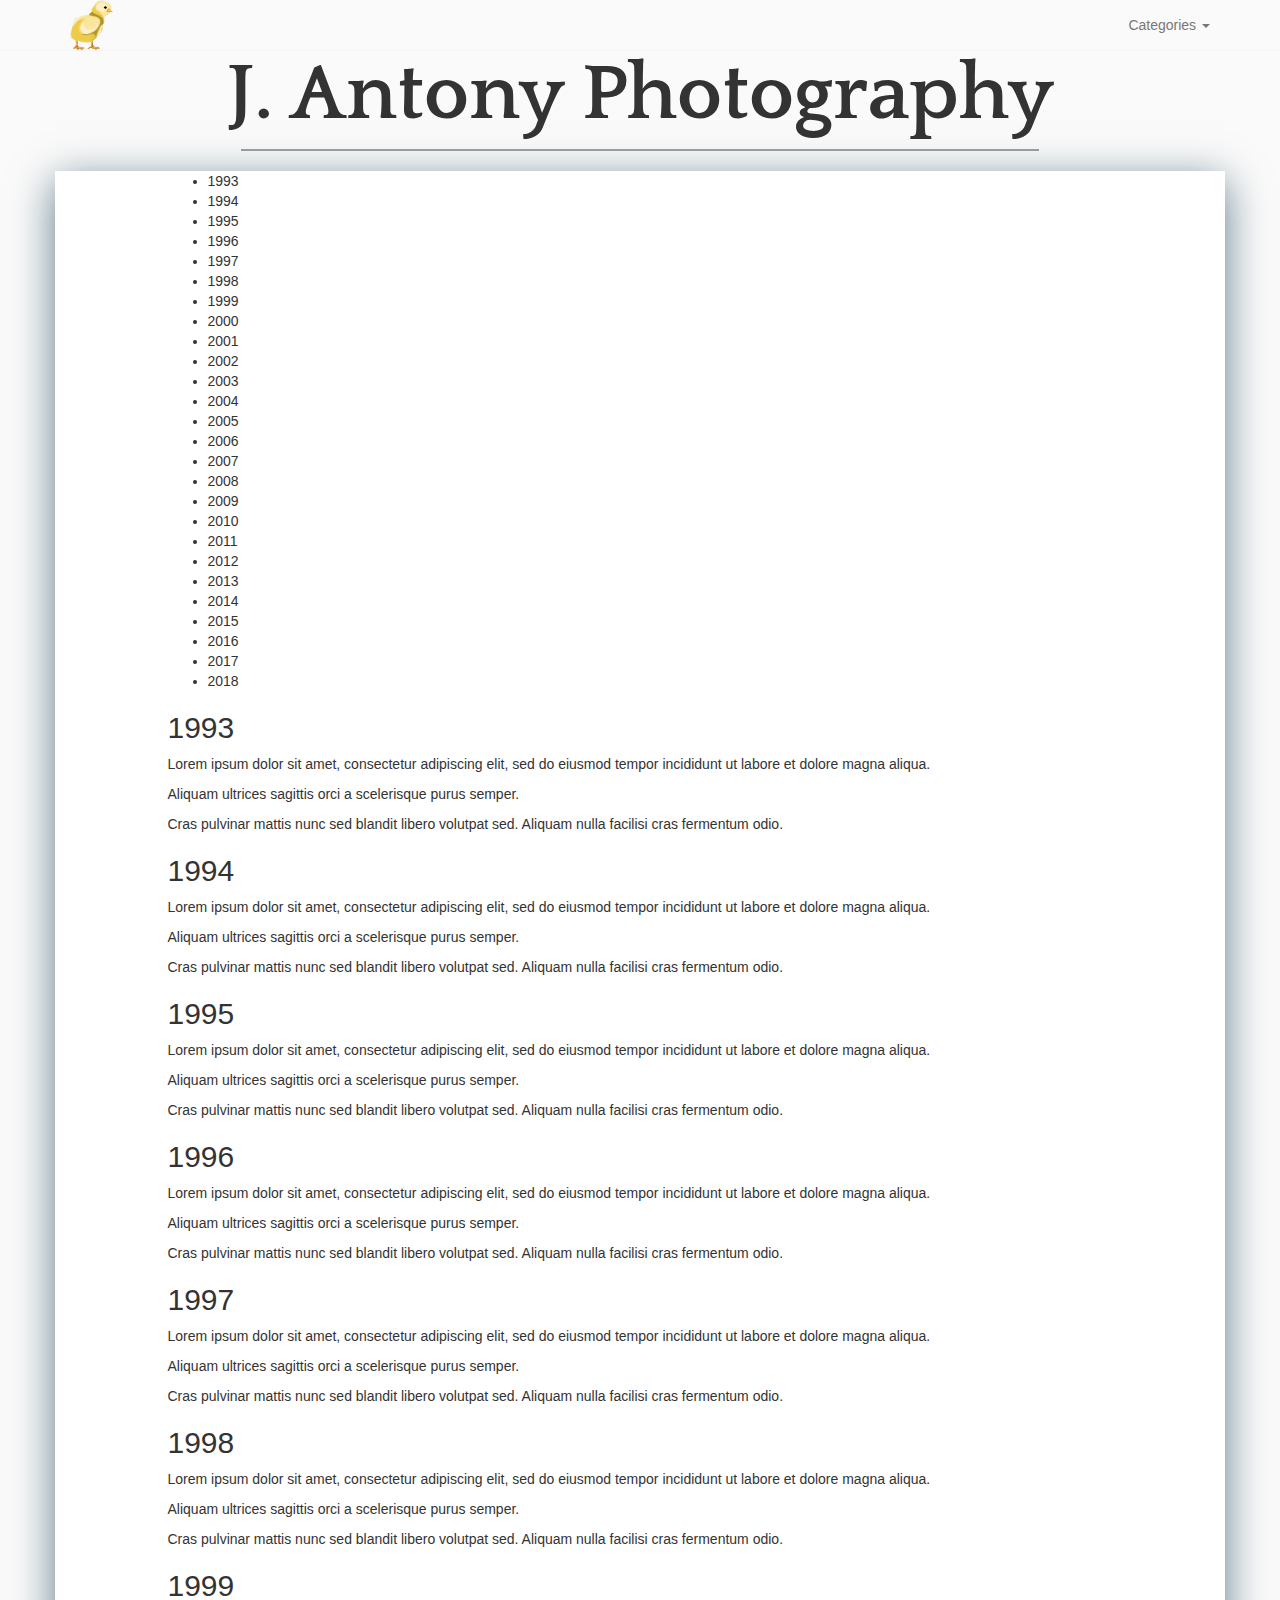
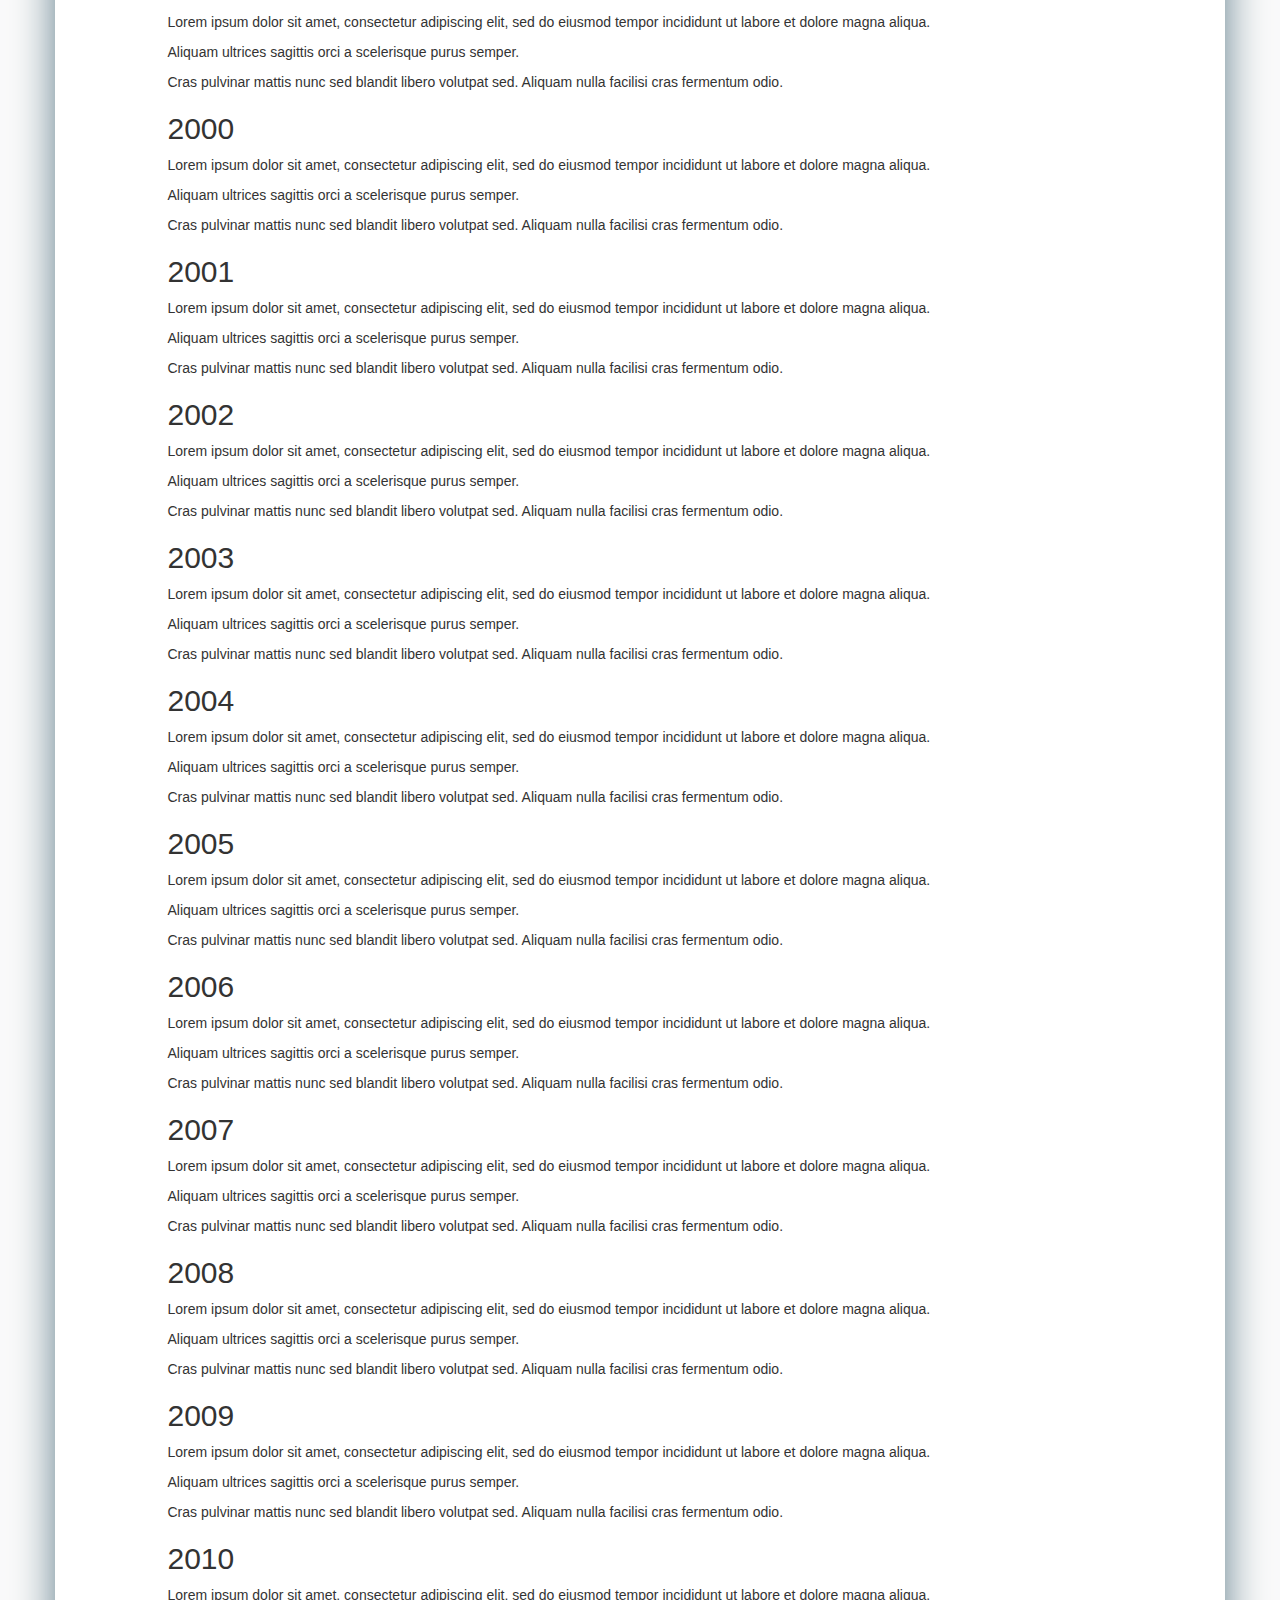
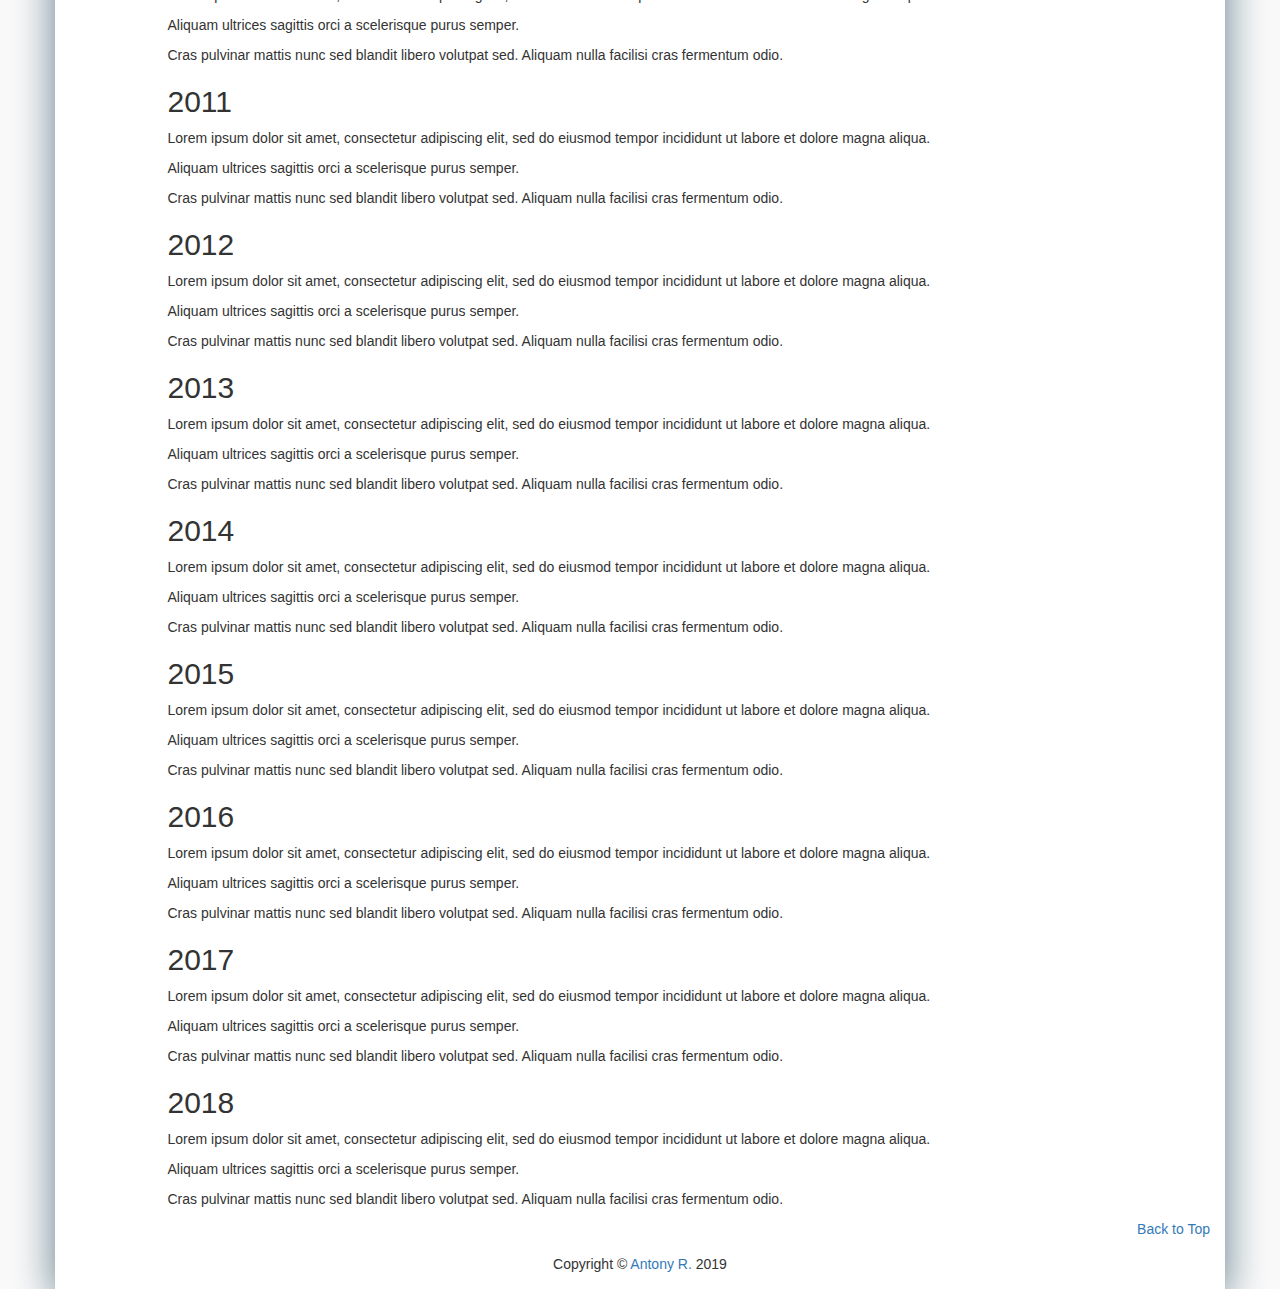
==== blog-detail.html @ 6de0be9b "blog dynamic html" ====
<!DOCTYPE html>
<html lang="en">
  <head>
    <meta charset="utf-8" />
    <meta http-equiv="X-UA-Compatible" content="IE=edge" />
    <meta name="viewport" content="width=device-width, initial-scale=1" />
    <!-- The above 3 meta tags *must* come first in the head; any other head content must come *after* these tags -->
    <meta
      name="description"
      content="Photographer located in the Northwest Chicago Suburbs"
    />
    <meta name="author" content="J. Antony" />
    <meta
      name="keywords"
      content="Wedding Photographer, Editorial Photographer, Fashion Photographer, near me, Glamour, Portraits, People, Nature, Landscapes"
    />
    <link rel="icon" href="../../favicon.ico" />

    <title>J. Antony Photography</title>

    <!-- Quattrocento Google font -->
    <link
      href="https://fonts.googleapis.com/css?family=Quattrocento:400,700"
      rel="stylesheet"
    />

    <!-- Bootstrap core CSS -->
    <link href="css/bootstrap.min.css" rel="stylesheet" />

    <!-- IE10 viewport hack for Surface/desktop Windows 8 bug -->
    <link
      href="../../assets/css/ie10-viewport-bug-workaround.css"
      rel="stylesheet"
    />

    <!-- Custom styles for this template -->
    <link href="css/main.css" rel="stylesheet" />
    <link href="css/blog.css" rel="stylesheet" />

    <!-- Just for debugging purposes. Don't actually copy these 2 lines! -->
    <!--[if lt IE 9
      ]><script src="../../assets/js/ie8-responsive-file-warning.js"></script
    ><![endif]-->
    <script src="../../assets/js/ie-emulation-modes-warning.js"></script>

    <!-- HTML5 shim and Respond.js for IE8 support of HTML5 elements and media queries -->
    <!--[if lt IE 9]>
      <script src="https://oss.maxcdn.com/html5shiv/3.7.3/html5shiv.min.js"></script>
      <script src="https://oss.maxcdn.com/respond/1.4.2/respond.min.js"></script>
    <![endif]-->
  </head>

  <body data-spy="scroll" data-target=".navbar-collapse">
    <!-- Static navbar -->
    <nav class="navbar navbar-default navbar-static-top">
      <div class="container">
        <div class="navbar-header">
          <button
            type="button"
            class="navbar-toggle collapsed"
            data-toggle="collapse"
            data-target="#navbar"
            aria-expanded="false"
            aria-controls="navbar"
          >
            <span class="sr-only">Toggle navigation</span>
            <span class="icon-bar"></span>
            <span class="icon-bar"></span>
            <span class="icon-bar"></span>
          </button>
          <a class="navbar-brand chickie" href="/"
            ><img src="images/logo.png"
          /></a>
        </div>
        <div id="navbar" class="navbar-collapse collapse">
          <ul class="nav navbar-nav navbar-right">
            <li class="dropdown">
              <a
                href="#"
                class="dropdown-toggle"
                data-toggle="dropdown"
                role="button"
                aria-haspopup="true"
                aria-expanded="false"
                >Categories <span class="caret"></span
              ></a>
              <ul class="dropdown-menu">
                <li><a href="/">Portraits</a></li>
                <li><a href="nature.html">Nature</a></li>
                <li role="separator" class="divider"></li>
                <li class="disabled"><a href="#">More Coming Soon</a></li>
              </ul>
            </li>
          </ul>
        </div>
        <!--/.nav-collapse -->
      </div>
    </nav>

    <div class="container">
      <div class="starter-template">
        <h1>
          <b>J. Antony <span>Photography</span></b>
        </h1>
        <hr />
      </div>
    </div>
    <!-- /.container -->

    <div class="container" id="canvas">
      <div class="row">
        <div class="col-md-10 col-md-offset-1" id="examples">
          <article class="timeline">
            <nav class="timeline__nav">
              <ul>
                <li><span>1993</span></li>
                <li><span>1994</span></li>
                <li><span>1995</span></li>
                <li><span>1996</span></li>
                <li><span>1997</span></li>
                <li><span>1998</span></li>
                <li><span>1999</span></li>
                <li><span>2000</span></li>
                <li><span>2001</span></li>
                <li><span>2002</span></li>
                <li><span>2003</span></li>
                <li><span>2004</span></li>
                <li><span>2005</span></li>
                <li><span>2006</span></li>
                <li><span>2007</span></li>
                <li><span>2008</span></li>
                <li><span>2009</span></li>
                <li><span>2010</span></li>
                <li><span>2011</span></li>
                <li><span>2012</span></li>
                <li><span>2013</span></li>
                <li><span>2014</span></li>
                <li><span>2015</span></li>
                <li><span>2016</span></li>
                <li><span>2017</span></li>
                <li><span>2018</span></li>
              </ul>
            </nav>
            <section class="timeline__section">
              <div class="wrapper">
                <h2 class="milestone">1993</h2>
                <p>
                  Lorem ipsum dolor sit amet, consectetur adipiscing elit, sed
                  do eiusmod tempor incididunt ut labore et dolore magna aliqua.
                </p>
                <p>
                  Aliquam ultrices sagittis orci a scelerisque purus semper.
                </p>
                <p>
                  Cras pulvinar mattis nunc sed blandit libero volutpat sed.
                  Aliquam nulla facilisi cras fermentum odio.
                </p>
                <h2 class="milestone">1994</h2>
                <p>
                  Lorem ipsum dolor sit amet, consectetur adipiscing elit, sed
                  do eiusmod tempor incididunt ut labore et dolore magna aliqua.
                </p>
                <p>
                  Aliquam ultrices sagittis orci a scelerisque purus semper.
                </p>
                <p>
                  Cras pulvinar mattis nunc sed blandit libero volutpat sed.
                  Aliquam nulla facilisi cras fermentum odio.
                </p>
                <h2 class="milestone">1995</h2>
                <p>
                  Lorem ipsum dolor sit amet, consectetur adipiscing elit, sed
                  do eiusmod tempor incididunt ut labore et dolore magna aliqua.
                </p>
                <p>
                  Aliquam ultrices sagittis orci a scelerisque purus semper.
                </p>
                <p>
                  Cras pulvinar mattis nunc sed blandit libero volutpat sed.
                  Aliquam nulla facilisi cras fermentum odio.
                </p>
                <h2 class="milestone">1996</h2>
                <p>
                  Lorem ipsum dolor sit amet, consectetur adipiscing elit, sed
                  do eiusmod tempor incididunt ut labore et dolore magna aliqua.
                </p>
                <p>
                  Aliquam ultrices sagittis orci a scelerisque purus semper.
                </p>
                <p>
                  Cras pulvinar mattis nunc sed blandit libero volutpat sed.
                  Aliquam nulla facilisi cras fermentum odio.
                </p>
                <h2 class="milestone">1997</h2>
                <p>
                  Lorem ipsum dolor sit amet, consectetur adipiscing elit, sed
                  do eiusmod tempor incididunt ut labore et dolore magna aliqua.
                </p>
                <p>
                  Aliquam ultrices sagittis orci a scelerisque purus semper.
                </p>
                <p>
                  Cras pulvinar mattis nunc sed blandit libero volutpat sed.
                  Aliquam nulla facilisi cras fermentum odio.
                </p>
                <h2 class="milestone">1998</h2>
                <p>
                  Lorem ipsum dolor sit amet, consectetur adipiscing elit, sed
                  do eiusmod tempor incididunt ut labore et dolore magna aliqua.
                </p>
                <p>
                  Aliquam ultrices sagittis orci a scelerisque purus semper.
                </p>
                <p>
                  Cras pulvinar mattis nunc sed blandit libero volutpat sed.
                  Aliquam nulla facilisi cras fermentum odio.
                </p>
                <h2 class="milestone">1999</h2>
                <p>
                  Lorem ipsum dolor sit amet, consectetur adipiscing elit, sed
                  do eiusmod tempor incididunt ut labore et dolore magna aliqua.
                </p>
                <p>
                  Aliquam ultrices sagittis orci a scelerisque purus semper.
                </p>
                <p>
                  Cras pulvinar mattis nunc sed blandit libero volutpat sed.
                  Aliquam nulla facilisi cras fermentum odio.
                </p>
                <h2 class="milestone">2000</h2>
                <p>
                  Lorem ipsum dolor sit amet, consectetur adipiscing elit, sed
                  do eiusmod tempor incididunt ut labore et dolore magna aliqua.
                </p>
                <p>
                  Aliquam ultrices sagittis orci a scelerisque purus semper.
                </p>
                <p>
                  Cras pulvinar mattis nunc sed blandit libero volutpat sed.
                  Aliquam nulla facilisi cras fermentum odio.
                </p>
                <h2 class="milestone">2001</h2>
                <p>
                  Lorem ipsum dolor sit amet, consectetur adipiscing elit, sed
                  do eiusmod tempor incididunt ut labore et dolore magna aliqua.
                </p>
                <p>
                  Aliquam ultrices sagittis orci a scelerisque purus semper.
                </p>
                <p>
                  Cras pulvinar mattis nunc sed blandit libero volutpat sed.
                  Aliquam nulla facilisi cras fermentum odio.
                </p>
                <h2 class="milestone">2002</h2>
                <p>
                  Lorem ipsum dolor sit amet, consectetur adipiscing elit, sed
                  do eiusmod tempor incididunt ut labore et dolore magna aliqua.
                </p>
                <p>
                  Aliquam ultrices sagittis orci a scelerisque purus semper.
                </p>
                <p>
                  Cras pulvinar mattis nunc sed blandit libero volutpat sed.
                  Aliquam nulla facilisi cras fermentum odio.
                </p>
                <h2 class="milestone">2003</h2>
                <p>
                  Lorem ipsum dolor sit amet, consectetur adipiscing elit, sed
                  do eiusmod tempor incididunt ut labore et dolore magna aliqua.
                </p>
                <p>
                  Aliquam ultrices sagittis orci a scelerisque purus semper.
                </p>
                <p>
                  Cras pulvinar mattis nunc sed blandit libero volutpat sed.
                  Aliquam nulla facilisi cras fermentum odio.
                </p>
                <h2 class="milestone">2004</h2>
                <p>
                  Lorem ipsum dolor sit amet, consectetur adipiscing elit, sed
                  do eiusmod tempor incididunt ut labore et dolore magna aliqua.
                </p>
                <p>
                  Aliquam ultrices sagittis orci a scelerisque purus semper.
                </p>
                <p>
                  Cras pulvinar mattis nunc sed blandit libero volutpat sed.
                  Aliquam nulla facilisi cras fermentum odio.
                </p>
                <h2 class="milestone">2005</h2>
                <p>
                  Lorem ipsum dolor sit amet, consectetur adipiscing elit, sed
                  do eiusmod tempor incididunt ut labore et dolore magna aliqua.
                </p>
                <p>
                  Aliquam ultrices sagittis orci a scelerisque purus semper.
                </p>
                <p>
                  Cras pulvinar mattis nunc sed blandit libero volutpat sed.
                  Aliquam nulla facilisi cras fermentum odio.
                </p>
                <h2 class="milestone">2006</h2>
                <p>
                  Lorem ipsum dolor sit amet, consectetur adipiscing elit, sed
                  do eiusmod tempor incididunt ut labore et dolore magna aliqua.
                </p>
                <p>
                  Aliquam ultrices sagittis orci a scelerisque purus semper.
                </p>
                <p>
                  Cras pulvinar mattis nunc sed blandit libero volutpat sed.
                  Aliquam nulla facilisi cras fermentum odio.
                </p>
                <h2 class="milestone">2007</h2>
                <p>
                  Lorem ipsum dolor sit amet, consectetur adipiscing elit, sed
                  do eiusmod tempor incididunt ut labore et dolore magna aliqua.
                </p>
                <p>
                  Aliquam ultrices sagittis orci a scelerisque purus semper.
                </p>
                <p>
                  Cras pulvinar mattis nunc sed blandit libero volutpat sed.
                  Aliquam nulla facilisi cras fermentum odio.
                </p>
                <h2 class="milestone">2008</h2>
                <p>
                  Lorem ipsum dolor sit amet, consectetur adipiscing elit, sed
                  do eiusmod tempor incididunt ut labore et dolore magna aliqua.
                </p>
                <p>
                  Aliquam ultrices sagittis orci a scelerisque purus semper.
                </p>
                <p>
                  Cras pulvinar mattis nunc sed blandit libero volutpat sed.
                  Aliquam nulla facilisi cras fermentum odio.
                </p>
                <h2 class="milestone">2009</h2>
                <p>
                  Lorem ipsum dolor sit amet, consectetur adipiscing elit, sed
                  do eiusmod tempor incididunt ut labore et dolore magna aliqua.
                </p>
                <p>
                  Aliquam ultrices sagittis orci a scelerisque purus semper.
                </p>
                <p>
                  Cras pulvinar mattis nunc sed blandit libero volutpat sed.
                  Aliquam nulla facilisi cras fermentum odio.
                </p>
                <h2 class="milestone">2010</h2>
                <p>
                  Lorem ipsum dolor sit amet, consectetur adipiscing elit, sed
                  do eiusmod tempor incididunt ut labore et dolore magna aliqua.
                </p>
                <p>
                  Aliquam ultrices sagittis orci a scelerisque purus semper.
                </p>
                <p>
                  Cras pulvinar mattis nunc sed blandit libero volutpat sed.
                  Aliquam nulla facilisi cras fermentum odio.
                </p>
                <h2 class="milestone">2011</h2>
                <p>
                  Lorem ipsum dolor sit amet, consectetur adipiscing elit, sed
                  do eiusmod tempor incididunt ut labore et dolore magna aliqua.
                </p>
                <p>
                  Aliquam ultrices sagittis orci a scelerisque purus semper.
                </p>
                <p>
                  Cras pulvinar mattis nunc sed blandit libero volutpat sed.
                  Aliquam nulla facilisi cras fermentum odio.
                </p>
                <h2 class="milestone">2012</h2>
                <p>
                  Lorem ipsum dolor sit amet, consectetur adipiscing elit, sed
                  do eiusmod tempor incididunt ut labore et dolore magna aliqua.
                </p>
                <p>
                  Aliquam ultrices sagittis orci a scelerisque purus semper.
                </p>
                <p>
                  Cras pulvinar mattis nunc sed blandit libero volutpat sed.
                  Aliquam nulla facilisi cras fermentum odio.
                </p>
                <h2 class="milestone">2013</h2>
                <p>
                  Lorem ipsum dolor sit amet, consectetur adipiscing elit, sed
                  do eiusmod tempor incididunt ut labore et dolore magna aliqua.
                </p>
                <p>
                  Aliquam ultrices sagittis orci a scelerisque purus semper.
                </p>
                <p>
                  Cras pulvinar mattis nunc sed blandit libero volutpat sed.
                  Aliquam nulla facilisi cras fermentum odio.
                </p>
                <h2 class="milestone">2014</h2>
                <p>
                  Lorem ipsum dolor sit amet, consectetur adipiscing elit, sed
                  do eiusmod tempor incididunt ut labore et dolore magna aliqua.
                </p>
                <p>
                  Aliquam ultrices sagittis orci a scelerisque purus semper.
                </p>
                <p>
                  Cras pulvinar mattis nunc sed blandit libero volutpat sed.
                  Aliquam nulla facilisi cras fermentum odio.
                </p>
                <h2 class="milestone">2015</h2>
                <p>
                  Lorem ipsum dolor sit amet, consectetur adipiscing elit, sed
                  do eiusmod tempor incididunt ut labore et dolore magna aliqua.
                </p>
                <p>
                  Aliquam ultrices sagittis orci a scelerisque purus semper.
                </p>
                <p>
                  Cras pulvinar mattis nunc sed blandit libero volutpat sed.
                  Aliquam nulla facilisi cras fermentum odio.
                </p>
                <h2 class="milestone">2016</h2>
                <p>
                  Lorem ipsum dolor sit amet, consectetur adipiscing elit, sed
                  do eiusmod tempor incididunt ut labore et dolore magna aliqua.
                </p>
                <p>
                  Aliquam ultrices sagittis orci a scelerisque purus semper.
                </p>
                <p>
                  Cras pulvinar mattis nunc sed blandit libero volutpat sed.
                  Aliquam nulla facilisi cras fermentum odio.
                </p>
                <h2 class="milestone">2017</h2>
                <p>
                  Lorem ipsum dolor sit amet, consectetur adipiscing elit, sed
                  do eiusmod tempor incididunt ut labore et dolore magna aliqua.
                </p>
                <p>
                  Aliquam ultrices sagittis orci a scelerisque purus semper.
                </p>
                <p>
                  Cras pulvinar mattis nunc sed blandit libero volutpat sed.
                  Aliquam nulla facilisi cras fermentum odio.
                </p>
                <h2 class="milestone">2018</h2>
                <p>
                  Lorem ipsum dolor sit amet, consectetur adipiscing elit, sed
                  do eiusmod tempor incididunt ut labore et dolore magna aliqua.
                </p>
                <p>
                  Aliquam ultrices sagittis orci a scelerisque purus semper.
                </p>
                <p>
                  Cras pulvinar mattis nunc sed blandit libero volutpat sed.
                  Aliquam nulla facilisi cras fermentum odio.
                </p>
              </div>
            </section>
          </article>
        </div>
      </div>
      <div id="back-to-top" class="up-button">
        <a href="#">Back to Top</a>
      </div>
      <footer>
        <p>
          Copyright &copy;<a href="http://antonyrojas.com"> Antony R.</a> 2019
        </p>
      </footer>
    </div>

    <!-- Bootstrap core JavaScript
    ================================================== -->
    <!-- Placed at the end of the document so the pages load faster -->
    <script src="https://ajax.googleapis.com/ajax/libs/jquery/1.12.4/jquery.min.js"></script>
    <script>
      window.jQuery ||
        document.write(
          '<script src="../../assets/js/vendor/jquery.min.js"><\/script>'
        );
    </script>
    <script src="js/bootstrap.min.js"></script>
    <script type="text/javascript" src="js/blog.js"></script>
    <!-- IE10 viewport hack for Surface/desktop Windows 8 bug -->
    <script src="../../assets/js/ie10-viewport-bug-workaround.js"></script>
  </body>
</html>
---- css/main.css ----
body {
  background-color: #fafafa;
}

footer {
  text-align: center;
  margin: 15px;
}

.navbar-static-top {
  margin-bottom: -20px;
  background-color: #fafafa;
  border-bottom-color: #f5f5f5;
}

.starter-template {
  text-align: center;
  background-color: #fafafa;
}

.starter-template hr {
  border-top: 2px solid #9e9e9e;
  width: 70%;
  margin-top: 1px;
}

.starter-template h1 {
  font-family: "Quattrocento", serif;
  font-size: 80px;
}

.chickie {
  padding-top: 0px;
}

.images {
  margin-top: 80px;
}

.images img {
  width: 100%;
  margin-bottom: 60px;
  box-shadow: 0px 10px 40px #e3f2fd;
}

.images p {
  text-align: right;
}

.up-button {
  text-align: right;
}

#canvas {
  background-color: white;
  box-shadow: 0px 10px 40px #607d8b;
}

#line2 {
  width: 90%;
}

#li-title {
  padding-left: 10px;
  color: black;
}

/* Small devices (tablets, 768px and up) */
@media (max-width: 768px) {
  .starter-template h1 {
    font-size: 50px;
  }
}

/* Custom fonts */
@font-face {
  font-family: Playball;
  src: url(../fonts/Playball-Regular.ttf);
}

@font-face {
  font-family: Yeseva;
  src: url(../fonts/YesevaOne-Regular.ttf);
}

/* New Home CSS */
#home-container {
  overflow: hidden;
  position: relative;
  width: 100vw;
  height: 100vh;
}

#home-container > .home-header {
  position: absolute;
  top: 5%;
  left: 50%;
  transform: translateX(-50%);
  color: white;
  font-size: 3.5em;
  z-index: 3;
  font-family: Playball;
}

/* Image container */
#home-container .hc-1 {
  position: absolute;
  width: 100%;
  height: 100%;
  transition: transform 1s ease-in-out;
}

/* Hoverable area */
#home-container .hc-2 {
  position: absolute;
  width: 100%;
  height: 100%;
  z-index: 2;
}

/* Hover animations */
#home-container .hc-2:hover + .hc-1 {
  transform: scale(1.02);
}

#home-container .hc-2:hover + .hc-1 > img {
  filter: initial;
}

#home-container .hc-2:hover.hc-left > button {
  transform: translateX(-30%);
}

#home-container .hc-2:hover.hc-top > button {
  transform: translate(-50%, -30%);
}

#home-container .hc-2:hover.hc-right > button {
  transform: translateX(-70%);
}

#home-container .hc-2:hover.hc-bot > button {
  transform: translate(-50%, 30%);
}

/* Common image css */
#home-container .hc-1 > img {
  height: 100%;
  width: 100%;
  object-fit: cover;
  transition: transform 1s ease-in-out, filter 1s;
  filter: grayscale(60%);
  backface-visibility: hidden;
}

/* Common button css */
#home-container a div button {
  position: relative;
  background-color: transparent;
  color: white;
  border: none;
  font-size: 2em;
  transition: transform 0.3s ease-in-out;
  font-family: Yeseva;
}

/* Left triangle */
.hc-left {
  clip-path: polygon(0 0, 0% 100%, 50% 50%);
}

.hc-left > img {
  transform: translateX(-15%);
}

.hc-left > button {
  top: calc(50% - 0.5em);
  left: 25%;
}

/* Top triangle */
.hc-top {
  clip-path: polygon(100% 0, 0 0, 50% 50%);
}

.hc-top > img {
  transform: translateY(-50%);
}

.hc-top > button {
  top: calc(25% + 2em);
  left: 50%;
  transform: translateX(-50%);
}

/* Right triangle */
.hc-right {
  clip-path: polygon(100% 0, 50% 50%, 100% 100%);
}

.hc-right > img {
  transform: translateX(50%);
}

.hc-right > button {
  top: calc(50% - 0.5em);
  left: 75%;
  transform: translateX(-100%);
}

/* Bottom triangle */
.hc-bot {
  clip-path: polygon(100% 100%, 50% 50%, 0 100%);
}

.hc-bot > img {
  transform: translateY(50%);
}

.hc-bot > button {
  top: calc(75% - 2em);
  left: 50%;
  transform: translateX(-50%);
}

/* White diag lines */
#home-container > a > .diag {
  position: absolute;
  width: 25%;
  height: 25%;
  z-index: 1;
  --line-width: 2px;
}

/* top-right diag line*/
.tr-diag {
  top: 25%;
  right: 25%;
  background: linear-gradient(
    to top left,
    rgba(0, 0, 0, 0) calc(50% - var(--line-width)),
    #fff,
    rgba(0, 0, 0, 0) calc(50% + var(--line-width))
  );
}

/* top-left diag line*/
.tl-diag {
  top: 25%;
  left: 25%;
  background: linear-gradient(
    to top right,
    rgba(0, 0, 0, 0) calc(50% - var(--line-width)),
    #fff,
    rgba(0, 0, 0, 0) calc(50% + var(--line-width))
  );
}

/* bottom-right diag line*/
.br-diag {
  top: 50%;
  right: 25%;
  background: linear-gradient(
    to bottom left,
    rgba(0, 0, 0, 0) calc(50% - var(--line-width)),
    #fff,
    rgba(0, 0, 0, 0) calc(50% + var(--line-width))
  );
}

/* bottom-left diag line*/
.bl-diag {
  top: 50%;
  left: 25%;
  background: linear-gradient(
    to bottom right,
    rgba(0, 0, 0, 0) calc(50% - var(--line-width)),
    #fff,
    rgba(0, 0, 0, 0) calc(50% + var(--line-width))
  );
}

#about-container {
  position: fixed;
  width: 100%;
  height: 100%;
  background-color: rgba(0, 0, 0, 0.5);
  display: flex;
  justify-content: center;
  z-index: 10;
}

#about-container > .ab-inner {
  display: flex;
  flex-direction: column;
  align-items: center;
  background-color: white;
  color: black;
  position: absolute;
  top: 50%;
  transform: translateY(-50%);
  border-radius: 10px;
  padding-bottom: 20px;
}

#about-container > .ab-inner > button {
  align-self: flex-end;
  background-color: transparent;
  border: none;
  font-size: 2em;
}

#about-container > .ab-inner > div {
  margin-bottom: 10px;
  font-family: "Quattrocento", serif;
  font-size: 1.1em;
}

#about-container > .ab-inner > div:first-of-type {
  text-align: center;
  margin-bottom: 20px;
}

.isHidden {
  display: none !important;
}
---- css/blog.css ----
.blog-container {
  margin: 0 150px;
}
@media (max-width: 768px) {
  .blog-container {
    margin: 0 15px 0 110px;
  }
}

.timeline-nav {
  position: fixed;
  top: 180px;
  width: 130px;
  /* transform: translateY(-50%); */
  max-height: 90vh;
  padding: 0 20px;
  overflow: scroll;
}

.timeline-nav ul {
  list-style: none;
  list-style-position: inside;
  margin: 15px 0;
  width: 100%;
  padding-inline-start: unset;
}
.timeline-nav ul li {
  margin: 15px 0;
  padding-left: 0;
  list-style-type: none;
  color: #bfc1c3;
  border-bottom: 1px dotted rgba(0, 0, 0, 0.3);
  cursor: pointer;
  transition: all 0.3s ease-out;
}
.timeline-nav ul li.active {
  font-weight: bold;
  color: #f94125;
  border-bottom: 1px dotted transparent;
  transform: scale(1.2);
}
.timeline-nav ul li:hover {
  color: #000;
}

.blog-wrapper {
  padding-bottom: 20px;
  border-bottom: 1px solid rgba(10, 10, 10, 0.3);
  margin: unset;
}

.blog-wrapper h2 {
  margin: 20px 0;
  text-align: center;
}

.blog-wrapper .ta-center {
  text-align: center;
}

.blog-wrapper p {
  max-height: 10.5em;
  /* hide text if it more than N lines  */
  overflow: hidden;
  /* for set '...' in absolute position */
  position: relative;
  /* use this value to count block height */
  line-height: 1.2em;
  /* fix problem when last visible word doesn't adjoin right side  */
  text-align: justify;
  margin-right: -1em;
  padding-right: 1em;
  /* font-size: 1.2em; */
}

.blog-wrapper p:before {
  /* points in the end */
  content: "...";
  /* absolute position */
  position: absolute;
  /* set position to right bottom corner of block */
  right: 0;
  bottom: 0;
  /* font-size: 1.2em; */
}
.blog-wrapper p:after {
  /* points in the end */
  content: "";
  /* absolute position */
  position: absolute;
  /* set position to right bottom corner of text */
  right: 0;
  width: 1em;
  /* set width and height */
  height: 1em;
  margin-top: 0.2em;
  background: white;
  /* font-size: 1.2em; */
}

.blog-wrapper img {
  max-height: 240px;
  max-width: 100%;
  margin-left: 50%;
  transform: translateX(-50%);
}

/* Small screens, laptops (1024px and up) */
@media (max-width: 1024px) {
  .blog-wrapper img {
    max-height: 180px;
  }
}

.blog-wrapper button {
  background-color: unset;
  border: none;
  color: deepskyblue;
  font-size: 1.5em;
  margin-bottom: 10px;
  display: inline-block;
}

/* article {
  position: relative;
  max-width: 980px;
  margin: 0 auto;
}
.timeline__nav {
  position: fixed;
  z-index: 99;
  top: 0;
  transition: top 0.3s ease-out;
}
.timeline__nav ul {
  list-style: none;
  list-style-position: inside;
  margin: 15px 0;
}
.timeline__nav ul li {
  margin: 15px 0;
  padding-left: 0;
  list-style-type: none;
  color: #bfc1c3;
  border-bottom: 1px dotted rgba(0, 0, 0, 0.3);
  cursor: pointer;
  transition: all 0.3s ease-out;
}
.timeline__nav ul li.active {
  font-weight: bold;
  color: #f94125;
  border-bottom: 1px dotted transparent;
  transform: scale(1.2);
}
.timeline__nav ul li:hover {
  color: #000;
}

.wrapper {
  margin: 0 auto;
  padding: 0 16.66% 50px;
  width: 100%;
} */
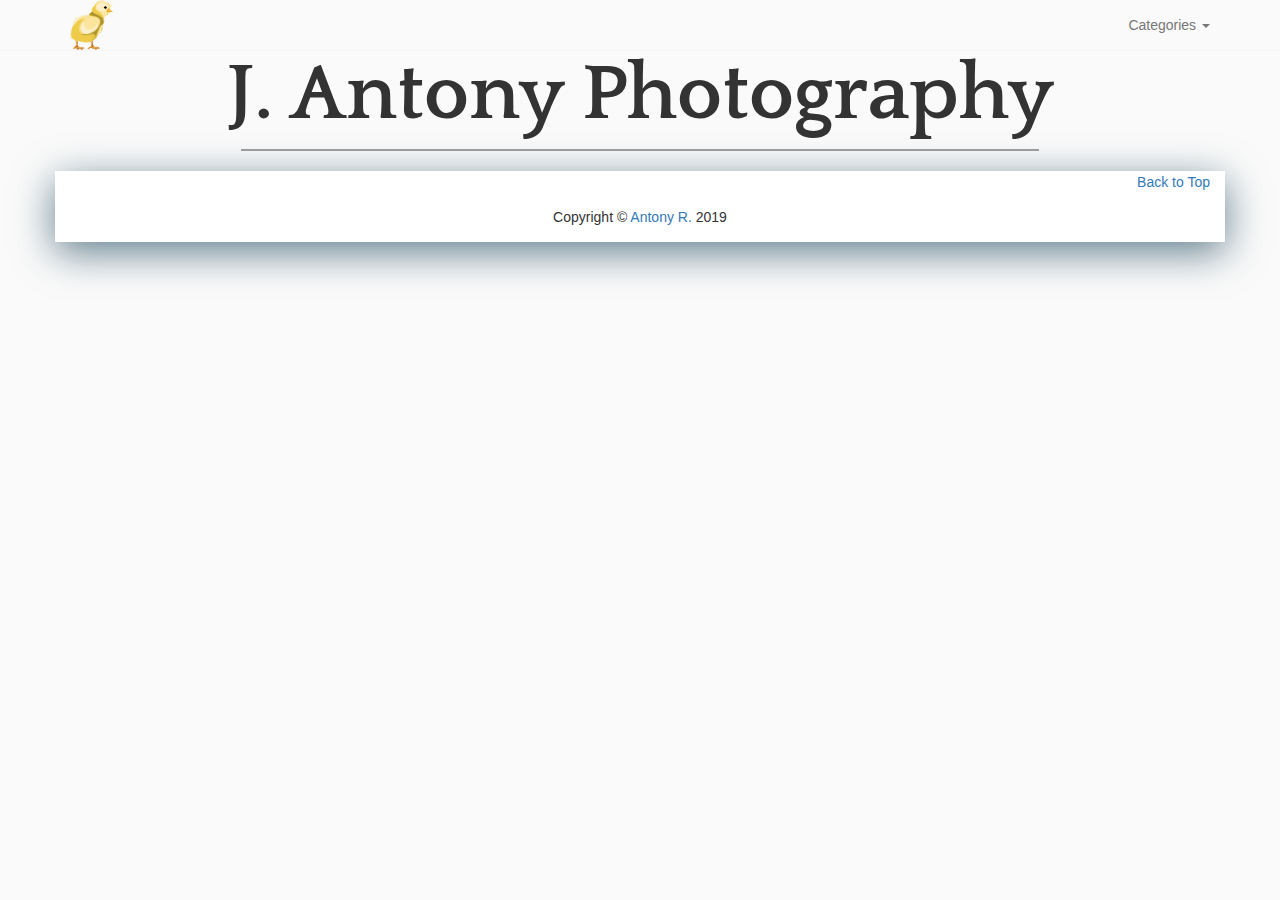
==== commit feb6f48b: "blog-details dynamic code" ====
--- a/blog-detail.html
+++ b/blog-detail.html
@@ -85,8 +85,9 @@
                 >Categories <span class="caret"></span
               ></a>
               <ul class="dropdown-menu">
-                <li><a href="/">Portraits</a></li>
+                <li><a href="portraits.html">Portraits</a></li>
                 <li><a href="nature.html">Nature</a></li>
+                <li><a href="blog.html">Blogs</a></li>
                 <li role="separator" class="divider"></li>
                 <li class="disabled"><a href="#">More Coming Soon</a></li>
               </ul>
@@ -109,354 +110,26 @@
 
     <div class="container" id="canvas">
       <div class="row">
-        <div class="col-md-10 col-md-offset-1" id="examples">
-          <article class="timeline">
-            <nav class="timeline__nav">
-              <ul>
-                <li><span>1993</span></li>
-                <li><span>1994</span></li>
-                <li><span>1995</span></li>
-                <li><span>1996</span></li>
-                <li><span>1997</span></li>
-                <li><span>1998</span></li>
-                <li><span>1999</span></li>
-                <li><span>2000</span></li>
-                <li><span>2001</span></li>
-                <li><span>2002</span></li>
-                <li><span>2003</span></li>
-                <li><span>2004</span></li>
-                <li><span>2005</span></li>
-                <li><span>2006</span></li>
-                <li><span>2007</span></li>
-                <li><span>2008</span></li>
-                <li><span>2009</span></li>
-                <li><span>2010</span></li>
-                <li><span>2011</span></li>
-                <li><span>2012</span></li>
-                <li><span>2013</span></li>
-                <li><span>2014</span></li>
-                <li><span>2015</span></li>
-                <li><span>2016</span></li>
-                <li><span>2017</span></li>
-                <li><span>2018</span></li>
-              </ul>
-            </nav>
-            <section class="timeline__section">
-              <div class="wrapper">
-                <h2 class="milestone">1993</h2>
+        <div class="col-md-10 col-md-offset-1">
+              <div class="blog-detail-wrapper" id="blog-details">
+                <!-- This is added dynamically -->
+                <!-- 
+                <h2>My First Blog</h2>
+                <h4>Jan 21 2020</h4>
                 <p>
-                  Lorem ipsum dolor sit amet, consectetur adipiscing elit, sed
-                  do eiusmod tempor incididunt ut labore et dolore magna aliqua.
+                    Lorem ipsum dolor sit amet, consectetur adipiscing elit. Aenean et magna vitae metus fermentum interdum. Nulla sapien turpis, ultricies sit amet tristique id, congue eu mauris. Donec fringilla leo a augue congue, non interdum lorem bibendum. Vivamus lobortis nulla mi, in auctor enim rutrum quis. Nunc luctus orci et mi cursus congue. Pellentesque ultrices mi vitae maximus ullamcorper. Aliquam neque lectus, aliquet sit amet scelerisque nec, facilisis in metus. Sed nec diam sed urna rutrum lobortis. 
                 </p>
-                <p>
-                  Aliquam ultrices sagittis orci a scelerisque purus semper.
-                </p>
-                <p>
-                  Cras pulvinar mattis nunc sed blandit libero volutpat sed.
-                  Aliquam nulla facilisi cras fermentum odio.
-                </p>
-                <h2 class="milestone">1994</h2>
-                <p>
-                  Lorem ipsum dolor sit amet, consectetur adipiscing elit, sed
-                  do eiusmod tempor incididunt ut labore et dolore magna aliqua.
-                </p>
-                <p>
-                  Aliquam ultrices sagittis orci a scelerisque purus semper.
-                </p>
-                <p>
-                  Cras pulvinar mattis nunc sed blandit libero volutpat sed.
-                  Aliquam nulla facilisi cras fermentum odio.
-                </p>
-                <h2 class="milestone">1995</h2>
-                <p>
-                  Lorem ipsum dolor sit amet, consectetur adipiscing elit, sed
-                  do eiusmod tempor incididunt ut labore et dolore magna aliqua.
-                </p>
-                <p>
-                  Aliquam ultrices sagittis orci a scelerisque purus semper.
-                </p>
-                <p>
-                  Cras pulvinar mattis nunc sed blandit libero volutpat sed.
-                  Aliquam nulla facilisi cras fermentum odio.
-                </p>
-                <h2 class="milestone">1996</h2>
-                <p>
-                  Lorem ipsum dolor sit amet, consectetur adipiscing elit, sed
-                  do eiusmod tempor incididunt ut labore et dolore magna aliqua.
-                </p>
-                <p>
-                  Aliquam ultrices sagittis orci a scelerisque purus semper.
-                </p>
-                <p>
-                  Cras pulvinar mattis nunc sed blandit libero volutpat sed.
-                  Aliquam nulla facilisi cras fermentum odio.
-                </p>
-                <h2 class="milestone">1997</h2>
-                <p>
-                  Lorem ipsum dolor sit amet, consectetur adipiscing elit, sed
-                  do eiusmod tempor incididunt ut labore et dolore magna aliqua.
-                </p>
-                <p>
-                  Aliquam ultrices sagittis orci a scelerisque purus semper.
-                </p>
-                <p>
-                  Cras pulvinar mattis nunc sed blandit libero volutpat sed.
-                  Aliquam nulla facilisi cras fermentum odio.
-                </p>
-                <h2 class="milestone">1998</h2>
-                <p>
-                  Lorem ipsum dolor sit amet, consectetur adipiscing elit, sed
-                  do eiusmod tempor incididunt ut labore et dolore magna aliqua.
-                </p>
-                <p>
-                  Aliquam ultrices sagittis orci a scelerisque purus semper.
-                </p>
-                <p>
-                  Cras pulvinar mattis nunc sed blandit libero volutpat sed.
-                  Aliquam nulla facilisi cras fermentum odio.
-                </p>
-                <h2 class="milestone">1999</h2>
-                <p>
-                  Lorem ipsum dolor sit amet, consectetur adipiscing elit, sed
-                  do eiusmod tempor incididunt ut labore et dolore magna aliqua.
-                </p>
-                <p>
-                  Aliquam ultrices sagittis orci a scelerisque purus semper.
-                </p>
-                <p>
-                  Cras pulvinar mattis nunc sed blandit libero volutpat sed.
-                  Aliquam nulla facilisi cras fermentum odio.
-                </p>
-                <h2 class="milestone">2000</h2>
-                <p>
-                  Lorem ipsum dolor sit amet, consectetur adipiscing elit, sed
-                  do eiusmod tempor incididunt ut labore et dolore magna aliqua.
-                </p>
-                <p>
-                  Aliquam ultrices sagittis orci a scelerisque purus semper.
-                </p>
-                <p>
-                  Cras pulvinar mattis nunc sed blandit libero volutpat sed.
-                  Aliquam nulla facilisi cras fermentum odio.
-                </p>
-                <h2 class="milestone">2001</h2>
-                <p>
-                  Lorem ipsum dolor sit amet, consectetur adipiscing elit, sed
-                  do eiusmod tempor incididunt ut labore et dolore magna aliqua.
-                </p>
-                <p>
-                  Aliquam ultrices sagittis orci a scelerisque purus semper.
-                </p>
-                <p>
-                  Cras pulvinar mattis nunc sed blandit libero volutpat sed.
-                  Aliquam nulla facilisi cras fermentum odio.
-                </p>
-                <h2 class="milestone">2002</h2>
-                <p>
-                  Lorem ipsum dolor sit amet, consectetur adipiscing elit, sed
-                  do eiusmod tempor incididunt ut labore et dolore magna aliqua.
-                </p>
-                <p>
-                  Aliquam ultrices sagittis orci a scelerisque purus semper.
-                </p>
-                <p>
-                  Cras pulvinar mattis nunc sed blandit libero volutpat sed.
-                  Aliquam nulla facilisi cras fermentum odio.
-                </p>
-                <h2 class="milestone">2003</h2>
-                <p>
-                  Lorem ipsum dolor sit amet, consectetur adipiscing elit, sed
-                  do eiusmod tempor incididunt ut labore et dolore magna aliqua.
-                </p>
-                <p>
-                  Aliquam ultrices sagittis orci a scelerisque purus semper.
-                </p>
-                <p>
-                  Cras pulvinar mattis nunc sed blandit libero volutpat sed.
-                  Aliquam nulla facilisi cras fermentum odio.
-                </p>
-                <h2 class="milestone">2004</h2>
-                <p>
-                  Lorem ipsum dolor sit amet, consectetur adipiscing elit, sed
-                  do eiusmod tempor incididunt ut labore et dolore magna aliqua.
-                </p>
-                <p>
-                  Aliquam ultrices sagittis orci a scelerisque purus semper.
-                </p>
-                <p>
-                  Cras pulvinar mattis nunc sed blandit libero volutpat sed.
-                  Aliquam nulla facilisi cras fermentum odio.
-                </p>
-                <h2 class="milestone">2005</h2>
-                <p>
-                  Lorem ipsum dolor sit amet, consectetur adipiscing elit, sed
-                  do eiusmod tempor incididunt ut labore et dolore magna aliqua.
-                </p>
-                <p>
-                  Aliquam ultrices sagittis orci a scelerisque purus semper.
-                </p>
-                <p>
-                  Cras pulvinar mattis nunc sed blandit libero volutpat sed.
-                  Aliquam nulla facilisi cras fermentum odio.
-                </p>
-                <h2 class="milestone">2006</h2>
-                <p>
-                  Lorem ipsum dolor sit amet, consectetur adipiscing elit, sed
-                  do eiusmod tempor incididunt ut labore et dolore magna aliqua.
-                </p>
-                <p>
-                  Aliquam ultrices sagittis orci a scelerisque purus semper.
-                </p>
-                <p>
-                  Cras pulvinar mattis nunc sed blandit libero volutpat sed.
-                  Aliquam nulla facilisi cras fermentum odio.
-                </p>
-                <h2 class="milestone">2007</h2>
-                <p>
-                  Lorem ipsum dolor sit amet, consectetur adipiscing elit, sed
-                  do eiusmod tempor incididunt ut labore et dolore magna aliqua.
-                </p>
-                <p>
-                  Aliquam ultrices sagittis orci a scelerisque purus semper.
-                </p>
-                <p>
-                  Cras pulvinar mattis nunc sed blandit libero volutpat sed.
-                  Aliquam nulla facilisi cras fermentum odio.
-                </p>
-                <h2 class="milestone">2008</h2>
-                <p>
-                  Lorem ipsum dolor sit amet, consectetur adipiscing elit, sed
-                  do eiusmod tempor incididunt ut labore et dolore magna aliqua.
-                </p>
-                <p>
-                  Aliquam ultrices sagittis orci a scelerisque purus semper.
-                </p>
-                <p>
-                  Cras pulvinar mattis nunc sed blandit libero volutpat sed.
-                  Aliquam nulla facilisi cras fermentum odio.
-                </p>
-                <h2 class="milestone">2009</h2>
-                <p>
-                  Lorem ipsum dolor sit amet, consectetur adipiscing elit, sed
-                  do eiusmod tempor incididunt ut labore et dolore magna aliqua.
-                </p>
-                <p>
-                  Aliquam ultrices sagittis orci a scelerisque purus semper.
-                </p>
-                <p>
-                  Cras pulvinar mattis nunc sed blandit libero volutpat sed.
-                  Aliquam nulla facilisi cras fermentum odio.
-                </p>
-                <h2 class="milestone">2010</h2>
-                <p>
-                  Lorem ipsum dolor sit amet, consectetur adipiscing elit, sed
-                  do eiusmod tempor incididunt ut labore et dolore magna aliqua.
-                </p>
-                <p>
-                  Aliquam ultrices sagittis orci a scelerisque purus semper.
-                </p>
-                <p>
-                  Cras pulvinar mattis nunc sed blandit libero volutpat sed.
-                  Aliquam nulla facilisi cras fermentum odio.
-                </p>
-                <h2 class="milestone">2011</h2>
-                <p>
-                  Lorem ipsum dolor sit amet, consectetur adipiscing elit, sed
-                  do eiusmod tempor incididunt ut labore et dolore magna aliqua.
-                </p>
-                <p>
-                  Aliquam ultrices sagittis orci a scelerisque purus semper.
-                </p>
-                <p>
-                  Cras pulvinar mattis nunc sed blandit libero volutpat sed.
-                  Aliquam nulla facilisi cras fermentum odio.
-                </p>
-                <h2 class="milestone">2012</h2>
-                <p>
-                  Lorem ipsum dolor sit amet, consectetur adipiscing elit, sed
-                  do eiusmod tempor incididunt ut labore et dolore magna aliqua.
-                </p>
-                <p>
-                  Aliquam ultrices sagittis orci a scelerisque purus semper.
-                </p>
-                <p>
-                  Cras pulvinar mattis nunc sed blandit libero volutpat sed.
-                  Aliquam nulla facilisi cras fermentum odio.
-                </p>
-                <h2 class="milestone">2013</h2>
-                <p>
-                  Lorem ipsum dolor sit amet, consectetur adipiscing elit, sed
-                  do eiusmod tempor incididunt ut labore et dolore magna aliqua.
-                </p>
-                <p>
-                  Aliquam ultrices sagittis orci a scelerisque purus semper.
-                </p>
-                <p>
-                  Cras pulvinar mattis nunc sed blandit libero volutpat sed.
-                  Aliquam nulla facilisi cras fermentum odio.
-                </p>
-                <h2 class="milestone">2014</h2>
-                <p>
-                  Lorem ipsum dolor sit amet, consectetur adipiscing elit, sed
-                  do eiusmod tempor incididunt ut labore et dolore magna aliqua.
-                </p>
-                <p>
-                  Aliquam ultrices sagittis orci a scelerisque purus semper.
-                </p>
-                <p>
-                  Cras pulvinar mattis nunc sed blandit libero volutpat sed.
-                  Aliquam nulla facilisi cras fermentum odio.
-                </p>
-                <h2 class="milestone">2015</h2>
-                <p>
-                  Lorem ipsum dolor sit amet, consectetur adipiscing elit, sed
-                  do eiusmod tempor incididunt ut labore et dolore magna aliqua.
-                </p>
-                <p>
-                  Aliquam ultrices sagittis orci a scelerisque purus semper.
-                </p>
-                <p>
-                  Cras pulvinar mattis nunc sed blandit libero volutpat sed.
-                  Aliquam nulla facilisi cras fermentum odio.
-                </p>
-                <h2 class="milestone">2016</h2>
-                <p>
-                  Lorem ipsum dolor sit amet, consectetur adipiscing elit, sed
-                  do eiusmod tempor incididunt ut labore et dolore magna aliqua.
-                </p>
-                <p>
-                  Aliquam ultrices sagittis orci a scelerisque purus semper.
-                </p>
-                <p>
-                  Cras pulvinar mattis nunc sed blandit libero volutpat sed.
-                  Aliquam nulla facilisi cras fermentum odio.
-                </p>
-                <h2 class="milestone">2017</h2>
-                <p>
-                  Lorem ipsum dolor sit amet, consectetur adipiscing elit, sed
-                  do eiusmod tempor incididunt ut labore et dolore magna aliqua.
-                </p>
-                <p>
-                  Aliquam ultrices sagittis orci a scelerisque purus semper.
-                </p>
-                <p>
-                  Cras pulvinar mattis nunc sed blandit libero volutpat sed.
-                  Aliquam nulla facilisi cras fermentum odio.
-                </p>
-                <h2 class="milestone">2018</h2>
-                <p>
-                  Lorem ipsum dolor sit amet, consectetur adipiscing elit, sed
-                  do eiusmod tempor incididunt ut labore et dolore magna aliqua.
-                </p>
-                <p>
-                  Aliquam ultrices sagittis orci a scelerisque purus semper.
-                </p>
-                <p>
-                  Cras pulvinar mattis nunc sed blandit libero volutpat sed.
-                  Aliquam nulla facilisi cras fermentum odio.
-                </p>
+                <div class="blog-images-container">
+                    <div class="image-wrapper">
+                        <img src="images/blogs/0/image-19.jpg"/>
+                        <span>This is me on a river</span>
+                    </div>
+                    <div class="image-wrapper">
+                        <img src="images/blogs/0/image-20.jpg"/>
+                        <span>This is a waterfall</span>
+                    </div>
+                </div> -->
               </div>
-            </section>
           </article>
         </div>
       </div>
--- a/css/blog.css
+++ b/css/blog.css
@@ -59,18 +59,18 @@
 }
 
 .blog-wrapper p {
-  max-height: 10.5em;
+  max-height: 11em;
   /* hide text if it more than N lines  */
   overflow: hidden;
   /* for set '...' in absolute position */
   position: relative;
   /* use this value to count block height */
-  line-height: 1.2em;
+  line-height: 1.4em;
   /* fix problem when last visible word doesn't adjoin right side  */
   text-align: justify;
   margin-right: -1em;
   padding-right: 1em;
-  /* font-size: 1.2em; */
+  font-size: 1.2em;
 }
 
 .blog-wrapper p:before {
@@ -121,43 +121,27 @@
   display: inline-block;
 }
 
-/* article {
-  position: relative;
-  max-width: 980px;
-  margin: 0 auto;
-}
-.timeline__nav {
-  position: fixed;
-  z-index: 99;
-  top: 0;
-  transition: top 0.3s ease-out;
-}
-.timeline__nav ul {
-  list-style: none;
-  list-style-position: inside;
-  margin: 15px 0;
-}
-.timeline__nav ul li {
-  margin: 15px 0;
-  padding-left: 0;
-  list-style-type: none;
-  color: #bfc1c3;
-  border-bottom: 1px dotted rgba(0, 0, 0, 0.3);
-  cursor: pointer;
-  transition: all 0.3s ease-out;
-}
-.timeline__nav ul li.active {
-  font-weight: bold;
-  color: #f94125;
-  border-bottom: 1px dotted transparent;
-  transform: scale(1.2);
-}
-.timeline__nav ul li:hover {
-  color: #000;
+.blog-detail-wrapper {
+  text-align: center;
 }
 
-.wrapper {
-  margin: 0 auto;
-  padding: 0 16.66% 50px;
+.blog-detail-wrapper p {
+  margin: 40px 0;
+}
+
+.blog-images-container {
+}
+
+.blog-images-container .image-wrapper {
   width: 100%;
-} */
+  margin-bottom: 80px;
+}
+
+.blog-images-container .image-wrapper img {
+  object-fit: contain;
+  width: 100%;
+}
+
+.blog-images-container .image-wrapper caption {
+  font-size: 1.2em;
+}
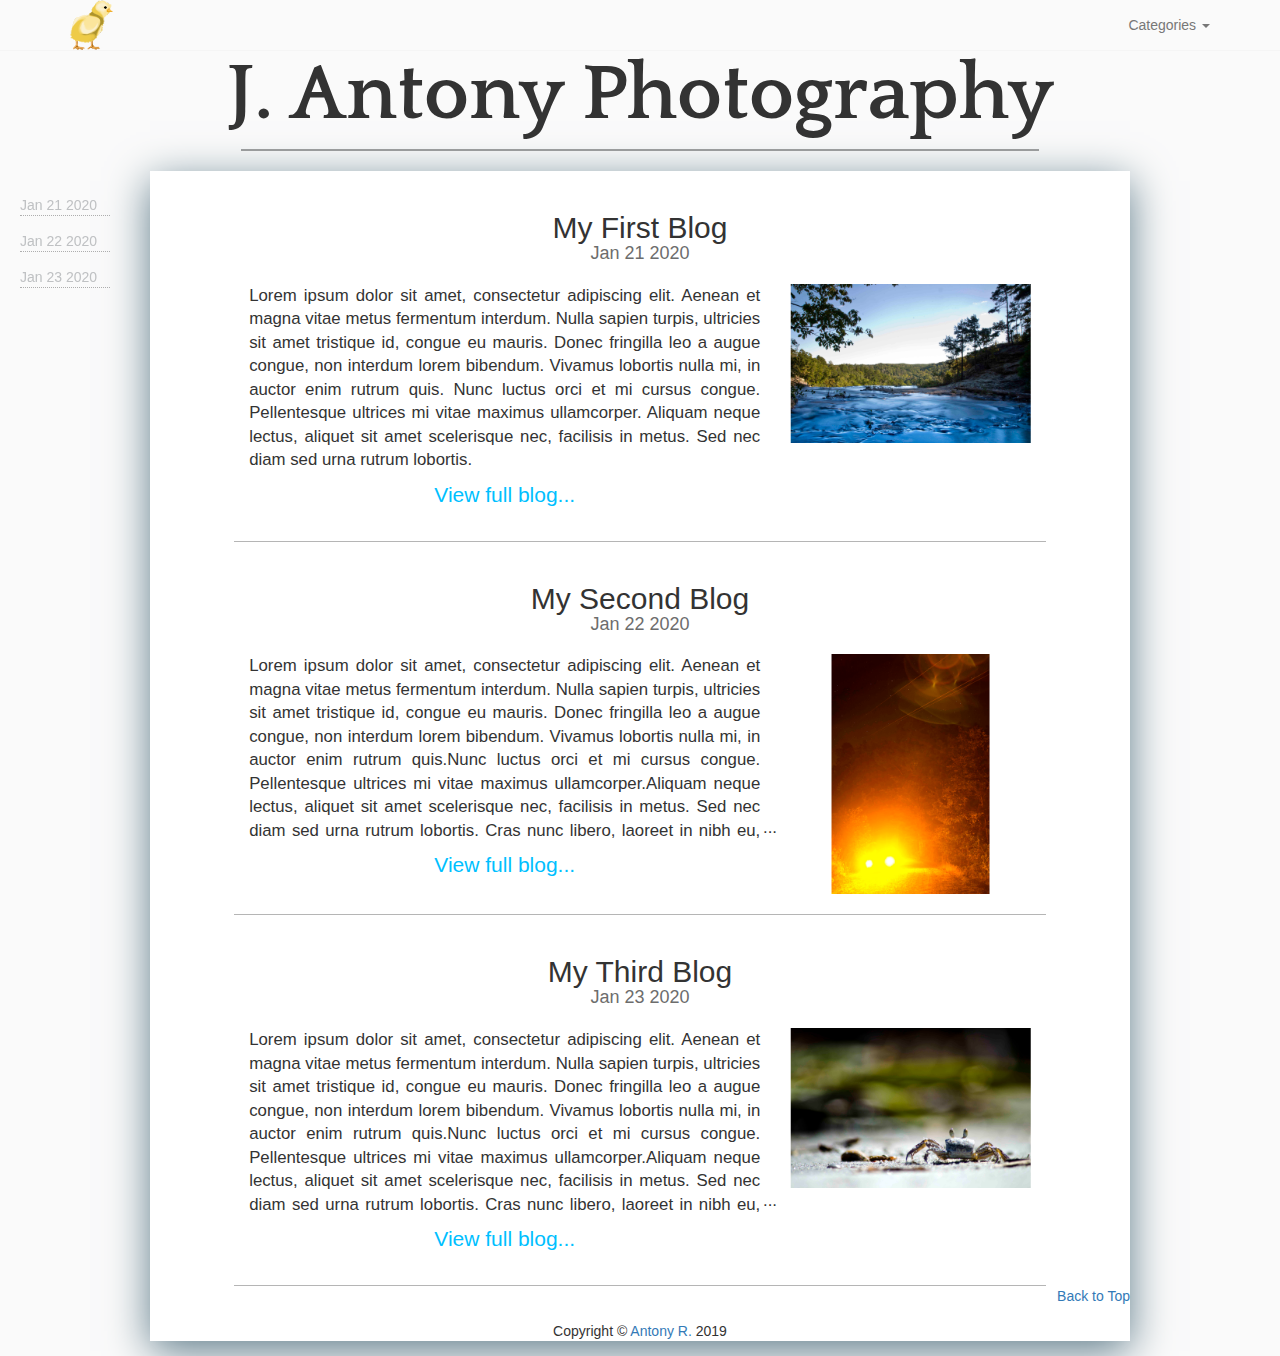
==== commit 2e1d29cc: "navbar mobile fix" ====
--- a/blog-detail.html
+++ b/blog-detail.html
@@ -73,27 +73,34 @@
           /></a>
         </div>
         <div id="navbar" class="navbar-collapse collapse">
-          <ul class="nav navbar-nav navbar-right">
-            <li class="dropdown">
-              <a
-                href="#"
-                class="dropdown-toggle"
-                data-toggle="dropdown"
-                role="button"
-                aria-haspopup="true"
-                aria-expanded="false"
-                >Categories <span class="caret"></span
-              ></a>
-              <ul class="dropdown-menu">
-                <li><a href="portraits.html">Portraits</a></li>
-                <li><a href="nature.html">Nature</a></li>
-                <li><a href="blog.html">Blogs</a></li>
-                <li role="separator" class="divider"></li>
-                <li class="disabled"><a href="#">More Coming Soon</a></li>
-              </ul>
-            </li>
-          </ul>
-        </div>
+            <ul class="nav navbar-nav navbar-right">
+              <li class="dropdown hidden-xs">
+                <a
+                  href="#"
+                  class="dropdown-toggle"
+                  data-toggle="dropdown"
+                  role="button"
+                  aria-haspopup="true"
+                  aria-expanded="false"
+                  >Categories <span class="caret"></span
+                ></a>
+                <ul class="dropdown-menu">
+                  <li><a href="portraits.html">Portraits</a></li>
+                  <li><a href="nature.html">Nature</a></li>
+                  <li><a href="blog.html">Blogs</a></li>
+                  <!-- <li role="separator" class="divider"></li>
+                  <li class="disabled"><a href="#">More Coming Soon</a></li> -->
+                </ul>
+              </li>
+              <div class="mobile-nav-outer visible-xs">
+                <div class="mobile-nav-inner">
+                  <a href="portraits.html">Portraits</a>
+                  <a href="nature.html">Nature</a>
+                  <a href="blog.html">Blogs</a>
+                </div>
+              </div>
+            </ul>
+          </div>
         <!--/.nav-collapse -->
       </div>
     </nav>
--- a/css/main.css
+++ b/css/main.css
@@ -11,6 +11,16 @@
   margin-bottom: -20px;
   background-color: #fafafa;
   border-bottom-color: #f5f5f5;
+}
+
+.mobile-nav-outer {
+  display: none;
+}
+
+.mobile-nav-inner {
+  display: flex;
+  flex-direction: row;
+  justify-content: space-evenly;
 }
 
 .starter-template {
@@ -100,6 +110,7 @@
   font-size: 3.5em;
   z-index: 3;
   font-family: Playball;
+  text-align: center;
 }
 
 /* Image container */
@@ -128,7 +139,7 @@
 }
 
 #home-container .hc-2:hover.hc-left > button {
-  transform: translateX(-30%);
+  left: 35%;
 }
 
 #home-container .hc-2:hover.hc-top > button {
@@ -136,7 +147,7 @@
 }
 
 #home-container .hc-2:hover.hc-right > button {
-  transform: translateX(-70%);
+  left: 65%;
 }
 
 #home-container .hc-2:hover.hc-bot > button {
@@ -160,8 +171,14 @@
   color: white;
   border: none;
   font-size: 2em;
-  transition: transform 0.3s ease-in-out;
+  transition: all 0.3s ease-in-out;
   font-family: Yeseva;
+}
+
+@media (max-width: 480px) {
+  #home-container a div button {
+    font-size: 1.6em;
+  }
 }
 
 /* Left triangle */
@@ -175,7 +192,8 @@
 
 .hc-left > button {
   top: calc(50% - 0.5em);
-  left: 25%;
+  left: 40%;
+  transform: translateX(-100%);
 }
 
 /* Top triangle */
@@ -204,8 +222,7 @@
 
 .hc-right > button {
   top: calc(50% - 0.5em);
-  left: 75%;
-  transform: translateX(-100%);
+  left: 60%;
 }
 
 /* Bottom triangle */
@@ -308,6 +325,8 @@
   background-color: transparent;
   border: none;
   font-size: 2em;
+  position: relative;
+  right: -10px;
 }
 
 #about-container > .ab-inner > div {
--- a/css/blog.css
+++ b/css/blog.css
@@ -33,25 +33,29 @@
   cursor: pointer;
   transition: all 0.3s ease-out;
 }
-.timeline-nav ul li.active {
+
+.timeline-nav ul li:hover {
   font-weight: bold;
   color: #f94125;
   border-bottom: 1px dotted transparent;
   transform: scale(1.2);
 }
-.timeline-nav ul li:hover {
-  color: #000;
-}
 
 .blog-wrapper {
-  padding-bottom: 20px;
+  padding: 20px 0;
   border-bottom: 1px solid rgba(10, 10, 10, 0.3);
   margin: unset;
 }
 
 .blog-wrapper h2 {
-  margin: 20px 0;
+  margin: 20px 0 0 0;
   text-align: center;
+}
+
+.blog-wrapper h4 {
+  margin: 0 0 20px 0;
+  text-align: center;
+  color: rgb(109, 109, 109);
 }
 
 .blog-wrapper .ta-center {
@@ -127,9 +131,7 @@
 
 .blog-detail-wrapper p {
   margin: 40px 0;
-}
-
-.blog-images-container {
+  text-align: left;
 }
 
 .blog-images-container .image-wrapper {
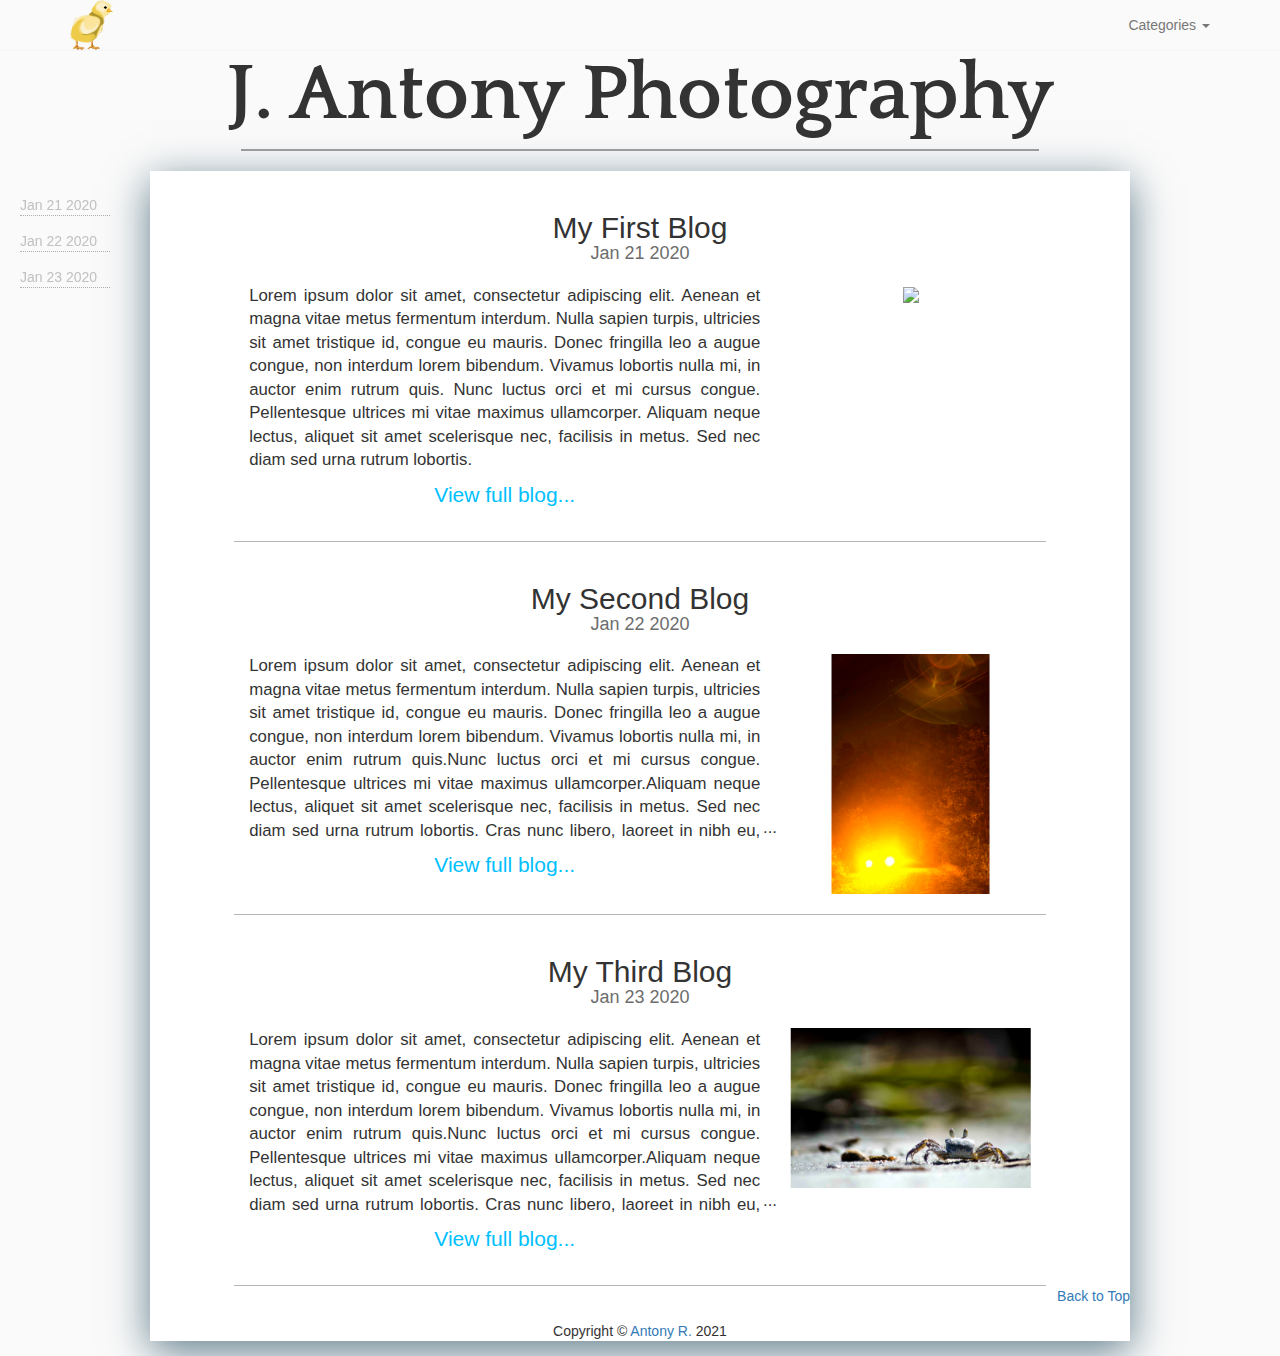
==== commit 53728c19: "movie & link poc" ====
--- a/blog-detail.html
+++ b/blog-detail.html
@@ -119,6 +119,7 @@
       <div class="row">
         <div class="col-md-10 col-md-offset-1">
               <div class="blog-detail-wrapper" id="blog-details">
+                <span>Click this <a href="//www.google.com">link</a> to go to Google</span>
                 <!-- This is added dynamically -->
                 <!-- 
                 <h2>My First Blog</h2>
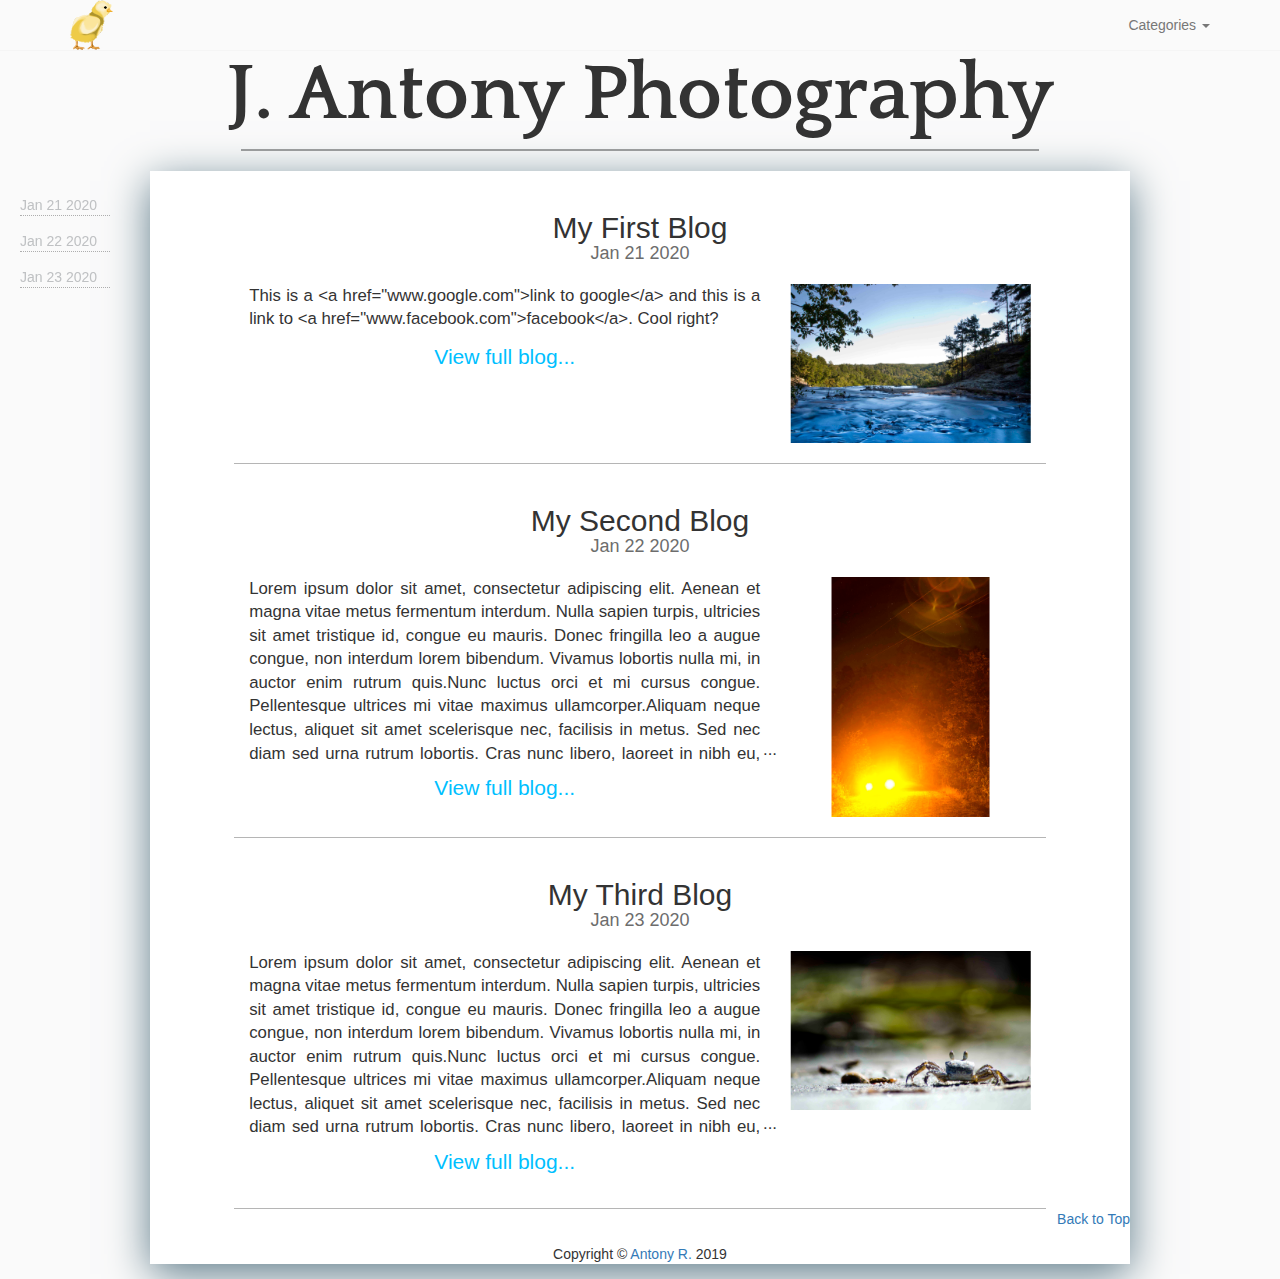
==== commit e36b24e6: "inline links for blog details" ====
--- a/blog-detail.html
+++ b/blog-detail.html
@@ -69,7 +69,7 @@
             <span class="icon-bar"></span>
           </button>
           <a class="navbar-brand chickie" href="/"
-            ><img src="images/logo.png"
+            ><img src="media/logo.png"
           /></a>
         </div>
         <div id="navbar" class="navbar-collapse collapse">
@@ -119,7 +119,6 @@
       <div class="row">
         <div class="col-md-10 col-md-offset-1">
               <div class="blog-detail-wrapper" id="blog-details">
-                <span>Click this <a href="//www.google.com">link</a> to go to Google</span>
                 <!-- This is added dynamically -->
                 <!-- 
                 <h2>My First Blog</h2>
@@ -129,11 +128,11 @@
                 </p>
                 <div class="blog-images-container">
                     <div class="image-wrapper">
-                        <img src="images/blogs/0/image-19.jpg"/>
+                        <img src="media/blogs/0/image-19.jpg"/>
                         <span>This is me on a river</span>
                     </div>
                     <div class="image-wrapper">
-                        <img src="images/blogs/0/image-20.jpg"/>
+                        <img src="media/blogs/0/image-20.jpg"/>
                         <span>This is a waterfall</span>
                     </div>
                 </div> -->
--- a/css/blog.css
+++ b/css/blog.css
@@ -129,7 +129,7 @@
   text-align: center;
 }
 
-.blog-detail-wrapper p {
+.blog-detail-wrapper div.blog-text {
   margin: 40px 0;
   text-align: left;
 }
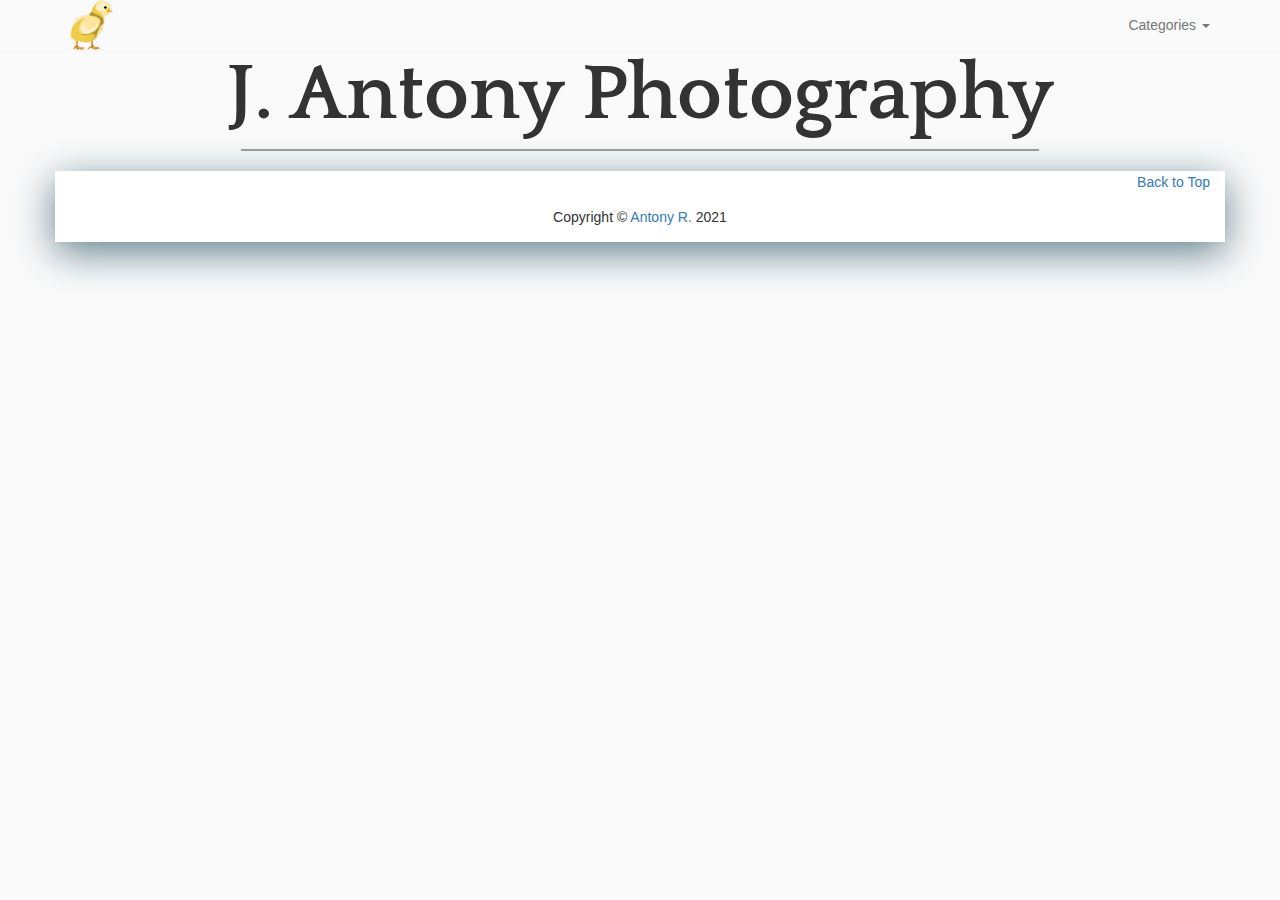
==== commit d049946f: "test commit" ====
--- a/blog-detail.html
+++ b/blog-detail.html
@@ -119,6 +119,7 @@
       <div class="row">
         <div class="col-md-10 col-md-offset-1">
               <div class="blog-detail-wrapper" id="blog-details">
+                 <!-- <span>Click this <a href="//www.google.com">link</a> to go to Google</span> -->
                 <!-- This is added dynamically -->
                 <!-- 
                 <h2>My First Blog</h2>
@@ -145,7 +146,7 @@
       </div>
       <footer>
         <p>
-          Copyright &copy;<a href="http://antonyrojas.com"> Antony R.</a> 2019
+          Copyright &copy;<a href="http://antonyrojas.com"> Antony R.</a> 2021
         </p>
       </footer>
     </div>
--- a/css/main.css
+++ b/css/main.css
@@ -111,6 +111,7 @@
   z-index: 3;
   font-family: Playball;
   text-align: center;
+  width: fit-content;
 }
 
 /* Image container */
@@ -143,7 +144,7 @@
 }
 
 #home-container .hc-2:hover.hc-top > button {
-  transform: translate(-50%, -30%);
+  transform: translate(-50%, -50%);
 }
 
 #home-container .hc-2:hover.hc-right > button {
@@ -151,7 +152,7 @@
 }
 
 #home-container .hc-2:hover.hc-bot > button {
-  transform: translate(-50%, 30%);
+  transform: translate(-50%, -50%);
 }
 
 /* Common image css */
@@ -206,7 +207,7 @@
 }
 
 .hc-top > button {
-  top: calc(25% + 2em);
+  top: calc(25%);
   left: 50%;
   transform: translateX(-50%);
 }
@@ -235,9 +236,9 @@
 }
 
 .hc-bot > button {
-  top: calc(75% - 2em);
+  top: calc(75%);
   left: 50%;
-  transform: translateX(-50%);
+  transform: translate(-50%, -100%);
 }
 
 /* White diag lines */
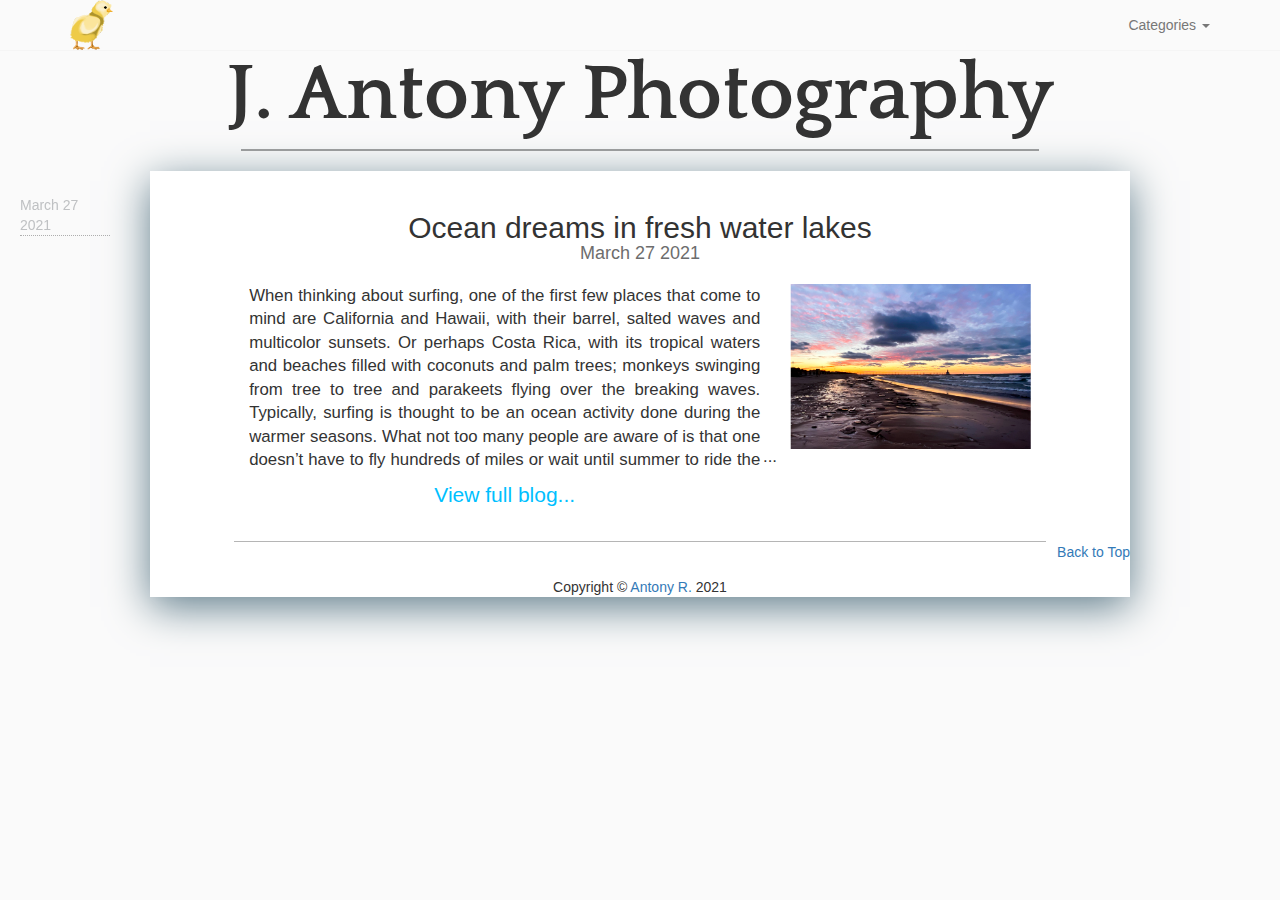
==== commit 3796d632: "Fix" ====
--- a/blog-detail.html
+++ b/blog-detail.html
@@ -1,169 +1,168 @@
-<!DOCTYPE html>
-<html lang="en">
-  <head>
-    <meta charset="utf-8" />
-    <meta http-equiv="X-UA-Compatible" content="IE=edge" />
-    <meta name="viewport" content="width=device-width, initial-scale=1" />
-    <!-- The above 3 meta tags *must* come first in the head; any other head content must come *after* these tags -->
-    <meta
-      name="description"
-      content="Photographer located in the Northwest Chicago Suburbs"
-    />
-    <meta name="author" content="J. Antony" />
-    <meta
-      name="keywords"
-      content="Wedding Photographer, Editorial Photographer, Fashion Photographer, near me, Glamour, Portraits, People, Nature, Landscapes"
-    />
-    <link rel="icon" href="../../favicon.ico" />
-
-    <title>J. Antony Photography</title>
-
-    <!-- Quattrocento Google font -->
-    <link
-      href="https://fonts.googleapis.com/css?family=Quattrocento:400,700"
-      rel="stylesheet"
-    />
-
-    <!-- Bootstrap core CSS -->
-    <link href="css/bootstrap.min.css" rel="stylesheet" />
-
-    <!-- IE10 viewport hack for Surface/desktop Windows 8 bug -->
-    <link
-      href="../../assets/css/ie10-viewport-bug-workaround.css"
-      rel="stylesheet"
-    />
-
-    <!-- Custom styles for this template -->
-    <link href="css/main.css" rel="stylesheet" />
-    <link href="css/blog.css" rel="stylesheet" />
-
-    <!-- Just for debugging purposes. Don't actually copy these 2 lines! -->
-    <!--[if lt IE 9
-      ]><script src="../../assets/js/ie8-responsive-file-warning.js"></script
-    ><![endif]-->
-    <script src="../../assets/js/ie-emulation-modes-warning.js"></script>
-
-    <!-- HTML5 shim and Respond.js for IE8 support of HTML5 elements and media queries -->
-    <!--[if lt IE 9]>
-      <script src="https://oss.maxcdn.com/html5shiv/3.7.3/html5shiv.min.js"></script>
-      <script src="https://oss.maxcdn.com/respond/1.4.2/respond.min.js"></script>
-    <![endif]-->
-  </head>
-
-  <body data-spy="scroll" data-target=".navbar-collapse">
-    <!-- Static navbar -->
-    <nav class="navbar navbar-default navbar-static-top">
-      <div class="container">
-        <div class="navbar-header">
-          <button
-            type="button"
-            class="navbar-toggle collapsed"
-            data-toggle="collapse"
-            data-target="#navbar"
-            aria-expanded="false"
-            aria-controls="navbar"
-          >
-            <span class="sr-only">Toggle navigation</span>
-            <span class="icon-bar"></span>
-            <span class="icon-bar"></span>
-            <span class="icon-bar"></span>
-          </button>
-          <a class="navbar-brand chickie" href="/"
-            ><img src="media/logo.png"
-          /></a>
-        </div>
-        <div id="navbar" class="navbar-collapse collapse">
-            <ul class="nav navbar-nav navbar-right">
-              <li class="dropdown hidden-xs">
-                <a
-                  href="#"
-                  class="dropdown-toggle"
-                  data-toggle="dropdown"
-                  role="button"
-                  aria-haspopup="true"
-                  aria-expanded="false"
-                  >Categories <span class="caret"></span
-                ></a>
-                <ul class="dropdown-menu">
-                  <li><a href="portraits.html">Portraits</a></li>
-                  <li><a href="nature.html">Nature</a></li>
-                  <li><a href="blog.html">Blogs</a></li>
-                  <!-- <li role="separator" class="divider"></li>
-                  <li class="disabled"><a href="#">More Coming Soon</a></li> -->
-                </ul>
-              </li>
-              <div class="mobile-nav-outer visible-xs">
-                <div class="mobile-nav-inner">
-                  <a href="portraits.html">Portraits</a>
-                  <a href="nature.html">Nature</a>
-                  <a href="blog.html">Blogs</a>
-                </div>
-              </div>
-            </ul>
-          </div>
-        <!--/.nav-collapse -->
-      </div>
-    </nav>
-
-    <div class="container">
-      <div class="starter-template">
-        <h1>
-          <b>J. Antony <span>Photography</span></b>
-        </h1>
-        <hr />
-      </div>
-    </div>
-    <!-- /.container -->
-
-    <div class="container" id="canvas">
-      <div class="row">
-        <div class="col-md-10 col-md-offset-1">
-              <div class="blog-detail-wrapper" id="blog-details">
-                 <!-- <span>Click this <a href="//www.google.com">link</a> to go to Google</span> -->
-                <!-- This is added dynamically -->
-                <!-- 
-                <h2>My First Blog</h2>
-                <h4>Jan 21 2020</h4>
-                <p>
-                    Lorem ipsum dolor sit amet, consectetur adipiscing elit. Aenean et magna vitae metus fermentum interdum. Nulla sapien turpis, ultricies sit amet tristique id, congue eu mauris. Donec fringilla leo a augue congue, non interdum lorem bibendum. Vivamus lobortis nulla mi, in auctor enim rutrum quis. Nunc luctus orci et mi cursus congue. Pellentesque ultrices mi vitae maximus ullamcorper. Aliquam neque lectus, aliquet sit amet scelerisque nec, facilisis in metus. Sed nec diam sed urna rutrum lobortis. 
-                </p>
-                <div class="blog-images-container">
-                    <div class="image-wrapper">
-                        <img src="media/blogs/0/image-19.jpg"/>
-                        <span>This is me on a river</span>
-                    </div>
-                    <div class="image-wrapper">
-                        <img src="media/blogs/0/image-20.jpg"/>
-                        <span>This is a waterfall</span>
-                    </div>
-                </div> -->
-              </div>
-          </article>
-        </div>
-      </div>
-      <div id="back-to-top" class="up-button">
-        <a href="#">Back to Top</a>
-      </div>
-      <footer>
-        <p>
-          Copyright &copy;<a href="http://antonyrojas.com"> Antony R.</a> 2021
-        </p>
-      </footer>
-    </div>
-
-    <!-- Bootstrap core JavaScript
-    ================================================== -->
-    <!-- Placed at the end of the document so the pages load faster -->
-    <script src="https://ajax.googleapis.com/ajax/libs/jquery/1.12.4/jquery.min.js"></script>
-    <script>
-      window.jQuery ||
-        document.write(
-          '<script src="../../assets/js/vendor/jquery.min.js"><\/script>'
-        );
-    </script>
-    <script src="js/bootstrap.min.js"></script>
-    <script type="text/javascript" src="js/blog.js"></script>
-    <!-- IE10 viewport hack for Surface/desktop Windows 8 bug -->
-    <script src="../../assets/js/ie10-viewport-bug-workaround.js"></script>
-  </body>
-</html>
+<!DOCTYPE html>
+<html lang="en">
+  <head>
+    <meta charset="utf-8" />
+    <meta http-equiv="X-UA-Compatible" content="IE=edge" />
+    <meta name="viewport" content="width=device-width, initial-scale=1" />
+    <!-- The above 3 meta tags *must* come first in the head; any other head content must come *after* these tags -->
+    <meta
+      name="description"
+      content="Photographer located in the Northwest Chicago Suburbs"
+    />
+    <meta name="author" content="J. Antony" />
+    <meta
+      name="keywords"
+      content="Wedding Photographer, Editorial Photographer, Fashion Photographer, near me, Glamour, Portraits, People, Nature, Landscapes"
+    />
+    <link rel="icon" href="../../favicon.ico" />
+
+    <title>J. Antony Photography</title>
+
+    <!-- Quattrocento Google font -->
+    <link
+      href="https://fonts.googleapis.com/css?family=Quattrocento:400,700"
+      rel="stylesheet"
+    />
+
+    <!-- Bootstrap core CSS -->
+    <link href="css/bootstrap.min.css" rel="stylesheet" />
+
+    <!-- IE10 viewport hack for Surface/desktop Windows 8 bug -->
+    <link
+      href="../../assets/css/ie10-viewport-bug-workaround.css"
+      rel="stylesheet"
+    />
+
+    <!-- Custom styles for this template -->
+    <link href="css/main.css" rel="stylesheet" />
+    <link href="css/blog.css" rel="stylesheet" />
+
+    <!-- Just for debugging purposes. Don't actually copy these 2 lines! -->
+    <!--[if lt IE 9
+      ]><script src="../../assets/js/ie8-responsive-file-warning.js"></script
+    ><![endif]-->
+    <script src="../../assets/js/ie-emulation-modes-warning.js"></script>
+
+    <!-- HTML5 shim and Respond.js for IE8 support of HTML5 elements and media queries -->
+    <!--[if lt IE 9]>
+      <script src="https://oss.maxcdn.com/html5shiv/3.7.3/html5shiv.min.js"></script>
+      <script src="https://oss.maxcdn.com/respond/1.4.2/respond.min.js"></script>
+    <![endif]-->
+  </head>
+
+  <body data-spy="scroll" data-target=".navbar-collapse">
+    <!-- Static navbar -->
+    <nav class="navbar navbar-default navbar-static-top">
+      <div class="container">
+        <div class="navbar-header">
+          <button
+            type="button"
+            class="navbar-toggle collapsed"
+            data-toggle="collapse"
+            data-target="#navbar"
+            aria-expanded="false"
+            aria-controls="navbar"
+          >
+            <span class="sr-only">Toggle navigation</span>
+            <span class="icon-bar"></span>
+            <span class="icon-bar"></span>
+            <span class="icon-bar"></span>
+          </button>
+          <a class="navbar-brand chickie" href="/"
+            ><img src="media/logo.png"
+          /></a>
+        </div>
+        <div id="navbar" class="navbar-collapse collapse">
+            <ul class="nav navbar-nav navbar-right">
+              <li class="dropdown hidden-xs">
+                <a
+                  href="#"
+                  class="dropdown-toggle"
+                  data-toggle="dropdown"
+                  role="button"
+                  aria-haspopup="true"
+                  aria-expanded="false"
+                  >Categories <span class="caret"></span
+                ></a>
+                <ul class="dropdown-menu">
+                  <li><a href="portraits.html">Portraits</a></li>
+                  <li><a href="nature.html">Nature</a></li>
+                  <li><a href="blog.html">Blogs</a></li>
+                  <!-- <li role="separator" class="divider"></li>
+                  <li class="disabled"><a href="#">More Coming Soon</a></li> -->
+                </ul>
+              </li>
+              <div class="mobile-nav-outer visible-xs">
+                <div class="mobile-nav-inner">
+                  <a href="portraits.html">Portraits</a>
+                  <a href="nature.html">Nature</a>
+                  <a href="blog.html">Blogs</a>
+                </div>
+              </div>
+            </ul>
+          </div>
+        <!--/.nav-collapse -->
+      </div>
+    </nav>
+
+    <div class="container">
+      <div class="starter-template">
+        <h1>
+          <b>J. Antony <span>Photography</span></b>
+        </h1>
+        <hr />
+      </div>
+    </div>
+    <!-- /.container -->
+
+    <div class="container" id="canvas">
+      <div class="row">
+        <div class="col-md-10 col-md-offset-1">
+              <div class="blog-detail-wrapper" id="blog-details">
+                <!-- This is added dynamically -->
+                <!-- 
+                <h2>My First Blog</h2>
+                <h4>Jan 21 2020</h4>
+                <p>
+                    Lorem ipsum dolor sit amet, consectetur adipiscing elit. Aenean et magna vitae metus fermentum interdum. Nulla sapien turpis, ultricies sit amet tristique id, congue eu mauris. Donec fringilla leo a augue congue, non interdum lorem bibendum. Vivamus lobortis nulla mi, in auctor enim rutrum quis. Nunc luctus orci et mi cursus congue. Pellentesque ultrices mi vitae maximus ullamcorper. Aliquam neque lectus, aliquet sit amet scelerisque nec, facilisis in metus. Sed nec diam sed urna rutrum lobortis. 
+                </p>
+                <div class="blog-images-container">
+                    <div class="image-wrapper">
+                        <img src="media/blogs/0/image-19.jpg"/>
+                        <span>This is me on a river</span>
+                    </div>
+                    <div class="image-wrapper">
+                        <img src="media/blogs/0/image-20.jpg"/>
+                        <span>This is a waterfall</span>
+                    </div>
+                </div> -->
+              </div>
+          </article>
+        </div>
+      </div>
+      <div id="back-to-top" class="up-button">
+        <a href="#">Back to Top</a>
+      </div>
+      <footer>
+        <p>
+          Copyright &copy;<a href="http://antonyrojas.com"> Antony R.</a> 2021
+        </p>
+      </footer>
+    </div>
+
+    <!-- Bootstrap core JavaScript
+    ================================================== -->
+    <!-- Placed at the end of the document so the pages load faster -->
+    <script src="https://ajax.googleapis.com/ajax/libs/jquery/1.12.4/jquery.min.js"></script>
+    <script>
+      window.jQuery ||
+        document.write(
+          '<script src="../../assets/js/vendor/jquery.min.js"><\/script>'
+        );
+    </script>
+    <script src="js/bootstrap.min.js"></script>
+    <script type="text/javascript" src="js/blog.js"></script>
+    <!-- IE10 viewport hack for Surface/desktop Windows 8 bug -->
+    <script src="../../assets/js/ie10-viewport-bug-workaround.js"></script>
+  </body>
+</html>
--- a/css/main.css
+++ b/css/main.css
@@ -1,346 +1,346 @@
-body {
-  background-color: #fafafa;
-}
-
-footer {
-  text-align: center;
-  margin: 15px;
-}
-
-.navbar-static-top {
-  margin-bottom: -20px;
-  background-color: #fafafa;
-  border-bottom-color: #f5f5f5;
-}
-
-.mobile-nav-outer {
-  display: none;
-}
-
-.mobile-nav-inner {
-  display: flex;
-  flex-direction: row;
-  justify-content: space-evenly;
-}
-
-.starter-template {
-  text-align: center;
-  background-color: #fafafa;
-}
-
-.starter-template hr {
-  border-top: 2px solid #9e9e9e;
-  width: 70%;
-  margin-top: 1px;
-}
-
-.starter-template h1 {
-  font-family: "Quattrocento", serif;
-  font-size: 80px;
-}
-
-.chickie {
-  padding-top: 0px;
-}
-
-.images {
-  margin-top: 80px;
-}
-
-.images img {
-  width: 100%;
-  margin-bottom: 60px;
-  box-shadow: 0px 10px 40px #e3f2fd;
-}
-
-.images p {
-  text-align: right;
-}
-
-.up-button {
-  text-align: right;
-}
-
-#canvas {
-  background-color: white;
-  box-shadow: 0px 10px 40px #607d8b;
-}
-
-#line2 {
-  width: 90%;
-}
-
-#li-title {
-  padding-left: 10px;
-  color: black;
-}
-
-/* Small devices (tablets, 768px and up) */
-@media (max-width: 768px) {
-  .starter-template h1 {
-    font-size: 50px;
-  }
-}
-
-/* Custom fonts */
-@font-face {
-  font-family: Playball;
-  src: url(../fonts/Playball-Regular.ttf);
-}
-
-@font-face {
-  font-family: Yeseva;
-  src: url(../fonts/YesevaOne-Regular.ttf);
-}
-
-/* New Home CSS */
-#home-container {
-  overflow: hidden;
-  position: relative;
-  width: 100vw;
-  height: 100vh;
-}
-
-#home-container > .home-header {
-  position: absolute;
-  top: 5%;
-  left: 50%;
-  transform: translateX(-50%);
-  color: white;
-  font-size: 3.5em;
-  z-index: 3;
-  font-family: Playball;
-  text-align: center;
-  width: fit-content;
-}
-
-/* Image container */
-#home-container .hc-1 {
-  position: absolute;
-  width: 100%;
-  height: 100%;
-  transition: transform 1s ease-in-out;
-}
-
-/* Hoverable area */
-#home-container .hc-2 {
-  position: absolute;
-  width: 100%;
-  height: 100%;
-  z-index: 2;
-}
-
-/* Hover animations */
-#home-container .hc-2:hover + .hc-1 {
-  transform: scale(1.02);
-}
-
-#home-container .hc-2:hover + .hc-1 > img {
-  filter: initial;
-}
-
-#home-container .hc-2:hover.hc-left > button {
-  left: 35%;
-}
-
-#home-container .hc-2:hover.hc-top > button {
-  transform: translate(-50%, -50%);
-}
-
-#home-container .hc-2:hover.hc-right > button {
-  left: 65%;
-}
-
-#home-container .hc-2:hover.hc-bot > button {
-  transform: translate(-50%, -50%);
-}
-
-/* Common image css */
-#home-container .hc-1 > img {
-  height: 100%;
-  width: 100%;
-  object-fit: cover;
-  transition: transform 1s ease-in-out, filter 1s;
-  filter: grayscale(60%);
-  backface-visibility: hidden;
-}
-
-/* Common button css */
-#home-container a div button {
-  position: relative;
-  background-color: transparent;
-  color: white;
-  border: none;
-  font-size: 2em;
-  transition: all 0.3s ease-in-out;
-  font-family: Yeseva;
-}
-
-@media (max-width: 480px) {
-  #home-container a div button {
-    font-size: 1.6em;
-  }
-}
-
-/* Left triangle */
-.hc-left {
-  clip-path: polygon(0 0, 0% 100%, 50% 50%);
-}
-
-.hc-left > img {
-  transform: translateX(-15%);
-}
-
-.hc-left > button {
-  top: calc(50% - 0.5em);
-  left: 40%;
-  transform: translateX(-100%);
-}
-
-/* Top triangle */
-.hc-top {
-  clip-path: polygon(100% 0, 0 0, 50% 50%);
-}
-
-.hc-top > img {
-  transform: translateY(-50%);
-}
-
-.hc-top > button {
-  top: calc(25%);
-  left: 50%;
-  transform: translateX(-50%);
-}
-
-/* Right triangle */
-.hc-right {
-  clip-path: polygon(100% 0, 50% 50%, 100% 100%);
-}
-
-.hc-right > img {
-  transform: translateX(50%);
-}
-
-.hc-right > button {
-  top: calc(50% - 0.5em);
-  left: 60%;
-}
-
-/* Bottom triangle */
-.hc-bot {
-  clip-path: polygon(100% 100%, 50% 50%, 0 100%);
-}
-
-.hc-bot > img {
-  transform: translateY(50%);
-}
-
-.hc-bot > button {
-  top: calc(75%);
-  left: 50%;
-  transform: translate(-50%, -100%);
-}
-
-/* White diag lines */
-#home-container > a > .diag {
-  position: absolute;
-  width: 25%;
-  height: 25%;
-  z-index: 1;
-  --line-width: 2px;
-}
-
-/* top-right diag line*/
-.tr-diag {
-  top: 25%;
-  right: 25%;
-  background: linear-gradient(
-    to top left,
-    rgba(0, 0, 0, 0) calc(50% - var(--line-width)),
-    #fff,
-    rgba(0, 0, 0, 0) calc(50% + var(--line-width))
-  );
-}
-
-/* top-left diag line*/
-.tl-diag {
-  top: 25%;
-  left: 25%;
-  background: linear-gradient(
-    to top right,
-    rgba(0, 0, 0, 0) calc(50% - var(--line-width)),
-    #fff,
-    rgba(0, 0, 0, 0) calc(50% + var(--line-width))
-  );
-}
-
-/* bottom-right diag line*/
-.br-diag {
-  top: 50%;
-  right: 25%;
-  background: linear-gradient(
-    to bottom left,
-    rgba(0, 0, 0, 0) calc(50% - var(--line-width)),
-    #fff,
-    rgba(0, 0, 0, 0) calc(50% + var(--line-width))
-  );
-}
-
-/* bottom-left diag line*/
-.bl-diag {
-  top: 50%;
-  left: 25%;
-  background: linear-gradient(
-    to bottom right,
-    rgba(0, 0, 0, 0) calc(50% - var(--line-width)),
-    #fff,
-    rgba(0, 0, 0, 0) calc(50% + var(--line-width))
-  );
-}
-
-#about-container {
-  position: fixed;
-  width: 100%;
-  height: 100%;
-  background-color: rgba(0, 0, 0, 0.5);
-  display: flex;
-  justify-content: center;
-  z-index: 10;
-}
-
-#about-container > .ab-inner {
-  display: flex;
-  flex-direction: column;
-  align-items: center;
-  background-color: white;
-  color: black;
-  position: absolute;
-  top: 50%;
-  transform: translateY(-50%);
-  border-radius: 10px;
-  padding-bottom: 20px;
-}
-
-#about-container > .ab-inner > button {
-  align-self: flex-end;
-  background-color: transparent;
-  border: none;
-  font-size: 2em;
-  position: relative;
-  right: -10px;
-}
-
-#about-container > .ab-inner > div {
-  margin-bottom: 10px;
-  font-family: "Quattrocento", serif;
-  font-size: 1.1em;
-}
-
-#about-container > .ab-inner > div:first-of-type {
-  text-align: center;
-  margin-bottom: 20px;
-}
-
-.isHidden {
-  display: none !important;
-}
+body {
+  background-color: #fafafa;
+}
+
+footer {
+  text-align: center;
+  margin: 15px;
+}
+
+.navbar-static-top {
+  margin-bottom: -20px;
+  background-color: #fafafa;
+  border-bottom-color: #f5f5f5;
+}
+
+.mobile-nav-outer {
+  display: none;
+}
+
+.mobile-nav-inner {
+  display: flex;
+  flex-direction: row;
+  justify-content: space-evenly;
+}
+
+.starter-template {
+  text-align: center;
+  background-color: #fafafa;
+}
+
+.starter-template hr {
+  border-top: 2px solid #9e9e9e;
+  width: 70%;
+  margin-top: 1px;
+}
+
+.starter-template h1 {
+  font-family: "Quattrocento", serif;
+  font-size: 80px;
+}
+
+.chickie {
+  padding-top: 0px;
+}
+
+.images {
+  margin-top: 80px;
+}
+
+.images img {
+  width: 100%;
+  margin-bottom: 60px;
+  box-shadow: 0px 10px 40px #e3f2fd;
+}
+
+.images p {
+  text-align: right;
+}
+
+.up-button {
+  text-align: right;
+}
+
+#canvas {
+  background-color: white;
+  box-shadow: 0px 10px 40px #607d8b;
+}
+
+#line2 {
+  width: 90%;
+}
+
+#li-title {
+  padding-left: 10px;
+  color: black;
+}
+
+/* Small devices (tablets, 768px and up) */
+@media (max-width: 768px) {
+  .starter-template h1 {
+    font-size: 50px;
+  }
+}
+
+/* Custom fonts */
+@font-face {
+  font-family: Playball;
+  src: url(../fonts/Playball-Regular.ttf);
+}
+
+@font-face {
+  font-family: Yeseva;
+  src: url(../fonts/YesevaOne-Regular.ttf);
+}
+
+/* New Home CSS */
+#home-container {
+  overflow: hidden;
+  position: relative;
+  width: 100vw;
+  height: 100vh;
+}
+
+#home-container > .home-header {
+  position: absolute;
+  top: 5%;
+  left: 50%;
+  transform: translateX(-50%);
+  color: white;
+  font-size: 3.5em;
+  z-index: 3;
+  font-family: Playball;
+  text-align: center;
+  width: fit-content;
+}
+
+/* Image container */
+#home-container .hc-1 {
+  position: absolute;
+  width: 100%;
+  height: 100%;
+  transition: transform 1s ease-in-out;
+}
+
+/* Hoverable area */
+#home-container .hc-2 {
+  position: absolute;
+  width: 100%;
+  height: 100%;
+  z-index: 2;
+}
+
+/* Hover animations */
+#home-container .hc-2:hover + .hc-1 {
+  transform: scale(1.02);
+}
+
+#home-container .hc-2:hover + .hc-1 > img {
+  filter: initial;
+}
+
+#home-container .hc-2:hover.hc-left > button {
+  left: 35%;
+}
+
+#home-container .hc-2:hover.hc-top > button {
+  transform: translate(-50%, -50%);
+}
+
+#home-container .hc-2:hover.hc-right > button {
+  left: 65%;
+}
+
+#home-container .hc-2:hover.hc-bot > button {
+  transform: translate(-50%, -50%);
+}
+
+/* Common image css */
+#home-container .hc-1 > img {
+  height: 100%;
+  width: 100%;
+  object-fit: cover;
+  transition: transform 1s ease-in-out, filter 1s;
+  filter: grayscale(60%);
+  backface-visibility: hidden;
+}
+
+/* Common button css */
+#home-container a div button {
+  position: relative;
+  background-color: transparent;
+  color: white;
+  border: none;
+  font-size: 2em;
+  transition: all 0.3s ease-in-out;
+  font-family: Yeseva;
+}
+
+@media (max-width: 480px) {
+  #home-container a div button {
+    font-size: 1.6em;
+  }
+}
+
+/* Left triangle */
+.hc-left {
+  clip-path: polygon(0 0, 0% 100%, 50% 50%);
+}
+
+.hc-left > img {
+  transform: translateX(-15%);
+}
+
+.hc-left > button {
+  top: calc(50% - 0.5em);
+  left: 40%;
+  transform: translateX(-100%);
+}
+
+/* Top triangle */
+.hc-top {
+  clip-path: polygon(100% 0, 0 0, 50% 50%);
+}
+
+.hc-top > img {
+  transform: translateY(-50%);
+}
+
+.hc-top > button {
+  top: calc(25%);
+  left: 50%;
+  transform: translateX(-50%);
+}
+
+/* Right triangle */
+.hc-right {
+  clip-path: polygon(100% 0, 50% 50%, 100% 100%);
+}
+
+.hc-right > img {
+  transform: translateX(50%);
+}
+
+.hc-right > button {
+  top: calc(50% - 0.5em);
+  left: 60%;
+}
+
+/* Bottom triangle */
+.hc-bot {
+  clip-path: polygon(100% 100%, 50% 50%, 0 100%);
+}
+
+.hc-bot > img {
+  transform: translateY(50%);
+}
+
+.hc-bot > button {
+  top: calc(75%);
+  left: 50%;
+  transform: translate(-50%, -100%);
+}
+
+/* White diag lines */
+#home-container > a > .diag {
+  position: absolute;
+  width: 25%;
+  height: 25%;
+  z-index: 1;
+  --line-width: 2px;
+}
+
+/* top-right diag line*/
+.tr-diag {
+  top: 25%;
+  right: 25%;
+  background: linear-gradient(
+    to top left,
+    rgba(0, 0, 0, 0) calc(50% - var(--line-width)),
+    #fff,
+    rgba(0, 0, 0, 0) calc(50% + var(--line-width))
+  );
+}
+
+/* top-left diag line*/
+.tl-diag {
+  top: 25%;
+  left: 25%;
+  background: linear-gradient(
+    to top right,
+    rgba(0, 0, 0, 0) calc(50% - var(--line-width)),
+    #fff,
+    rgba(0, 0, 0, 0) calc(50% + var(--line-width))
+  );
+}
+
+/* bottom-right diag line*/
+.br-diag {
+  top: 50%;
+  right: 25%;
+  background: linear-gradient(
+    to bottom left,
+    rgba(0, 0, 0, 0) calc(50% - var(--line-width)),
+    #fff,
+    rgba(0, 0, 0, 0) calc(50% + var(--line-width))
+  );
+}
+
+/* bottom-left diag line*/
+.bl-diag {
+  top: 50%;
+  left: 25%;
+  background: linear-gradient(
+    to bottom right,
+    rgba(0, 0, 0, 0) calc(50% - var(--line-width)),
+    #fff,
+    rgba(0, 0, 0, 0) calc(50% + var(--line-width))
+  );
+}
+
+#about-container {
+  position: fixed;
+  width: 100%;
+  height: 100%;
+  background-color: rgba(0, 0, 0, 0.5);
+  display: flex;
+  justify-content: center;
+  z-index: 10;
+}
+
+#about-container > .ab-inner {
+  display: flex;
+  flex-direction: column;
+  align-items: center;
+  background-color: white;
+  color: black;
+  position: absolute;
+  top: 50%;
+  transform: translateY(-50%);
+  border-radius: 10px;
+  padding-bottom: 20px;
+}
+
+#about-container > .ab-inner > button {
+  align-self: flex-end;
+  background-color: transparent;
+  border: none;
+  font-size: 2em;
+  position: relative;
+  right: -10px;
+}
+
+#about-container > .ab-inner > div {
+  margin-bottom: 10px;
+  font-family: "Quattrocento", serif;
+  font-size: 1.1em;
+}
+
+#about-container > .ab-inner > div:first-of-type {
+  text-align: center;
+  margin-bottom: 20px;
+}
+
+.isHidden {
+  display: none !important;
+}
--- a/css/blog.css
+++ b/css/blog.css
@@ -1,149 +1,149 @@
-.blog-container {
-  margin: 0 150px;
-}
-@media (max-width: 768px) {
-  .blog-container {
-    margin: 0 15px 0 110px;
-  }
-}
-
-.timeline-nav {
-  position: fixed;
-  top: 180px;
-  width: 130px;
-  /* transform: translateY(-50%); */
-  max-height: 90vh;
-  padding: 0 20px;
-  overflow: scroll;
-}
-
-.timeline-nav ul {
-  list-style: none;
-  list-style-position: inside;
-  margin: 15px 0;
-  width: 100%;
-  padding-inline-start: unset;
-}
-.timeline-nav ul li {
-  margin: 15px 0;
-  padding-left: 0;
-  list-style-type: none;
-  color: #bfc1c3;
-  border-bottom: 1px dotted rgba(0, 0, 0, 0.3);
-  cursor: pointer;
-  transition: all 0.3s ease-out;
-}
-
-.timeline-nav ul li:hover {
-  font-weight: bold;
-  color: #f94125;
-  border-bottom: 1px dotted transparent;
-  transform: scale(1.2);
-}
-
-.blog-wrapper {
-  padding: 20px 0;
-  border-bottom: 1px solid rgba(10, 10, 10, 0.3);
-  margin: unset;
-}
-
-.blog-wrapper h2 {
-  margin: 20px 0 0 0;
-  text-align: center;
-}
-
-.blog-wrapper h4 {
-  margin: 0 0 20px 0;
-  text-align: center;
-  color: rgb(109, 109, 109);
-}
-
-.blog-wrapper .ta-center {
-  text-align: center;
-}
-
-.blog-wrapper p {
-  max-height: 11em;
-  /* hide text if it more than N lines  */
-  overflow: hidden;
-  /* for set '...' in absolute position */
-  position: relative;
-  /* use this value to count block height */
-  line-height: 1.4em;
-  /* fix problem when last visible word doesn't adjoin right side  */
-  text-align: justify;
-  margin-right: -1em;
-  padding-right: 1em;
-  font-size: 1.2em;
-}
-
-.blog-wrapper p:before {
-  /* points in the end */
-  content: "...";
-  /* absolute position */
-  position: absolute;
-  /* set position to right bottom corner of block */
-  right: 0;
-  bottom: 0;
-  /* font-size: 1.2em; */
-}
-.blog-wrapper p:after {
-  /* points in the end */
-  content: "";
-  /* absolute position */
-  position: absolute;
-  /* set position to right bottom corner of text */
-  right: 0;
-  width: 1em;
-  /* set width and height */
-  height: 1em;
-  margin-top: 0.2em;
-  background: white;
-  /* font-size: 1.2em; */
-}
-
-.blog-wrapper img {
-  max-height: 240px;
-  max-width: 100%;
-  margin-left: 50%;
-  transform: translateX(-50%);
-}
-
-/* Small screens, laptops (1024px and up) */
-@media (max-width: 1024px) {
-  .blog-wrapper img {
-    max-height: 180px;
-  }
-}
-
-.blog-wrapper button {
-  background-color: unset;
-  border: none;
-  color: deepskyblue;
-  font-size: 1.5em;
-  margin-bottom: 10px;
-  display: inline-block;
-}
-
-.blog-detail-wrapper {
-  text-align: center;
-}
-
-.blog-detail-wrapper div.blog-text {
-  margin: 40px 0;
-  text-align: left;
-}
-
-.blog-images-container .image-wrapper {
-  width: 100%;
-  margin-bottom: 80px;
-}
-
-.blog-images-container .image-wrapper img {
-  object-fit: contain;
-  width: 100%;
-}
-
-.blog-images-container .image-wrapper caption {
-  font-size: 1.2em;
-}
+.blog-container {
+  margin: 0 150px;
+}
+@media (max-width: 768px) {
+  .blog-container {
+    margin: 0 15px 0 110px;
+  }
+}
+
+.timeline-nav {
+  position: fixed;
+  top: 180px;
+  width: 130px;
+  /* transform: translateY(-50%); */
+  max-height: 90vh;
+  padding: 0 20px;
+  overflow: scroll;
+}
+
+.timeline-nav ul {
+  list-style: none;
+  list-style-position: inside;
+  margin: 15px 0;
+  width: 100%;
+  padding-inline-start: unset;
+}
+.timeline-nav ul li {
+  margin: 15px 0;
+  padding-left: 0;
+  list-style-type: none;
+  color: #bfc1c3;
+  border-bottom: 1px dotted rgba(0, 0, 0, 0.3);
+  cursor: pointer;
+  transition: all 0.3s ease-out;
+}
+
+.timeline-nav ul li:hover {
+  font-weight: bold;
+  color: #f94125;
+  border-bottom: 1px dotted transparent;
+  transform: scale(1.2);
+}
+
+.blog-wrapper {
+  padding: 20px 0;
+  border-bottom: 1px solid rgba(10, 10, 10, 0.3);
+  margin: unset;
+}
+
+.blog-wrapper h2 {
+  margin: 20px 0 0 0;
+  text-align: center;
+}
+
+.blog-wrapper h4 {
+  margin: 0 0 20px 0;
+  text-align: center;
+  color: rgb(109, 109, 109);
+}
+
+.blog-wrapper .ta-center {
+  text-align: center;
+}
+
+.blog-wrapper p {
+  max-height: 11em;
+  /* hide text if it more than N lines  */
+  overflow: hidden;
+  /* for set '...' in absolute position */
+  position: relative;
+  /* use this value to count block height */
+  line-height: 1.4em;
+  /* fix problem when last visible word doesn't adjoin right side  */
+  text-align: justify;
+  margin-right: -1em;
+  padding-right: 1em;
+  font-size: 1.2em;
+}
+
+.blog-wrapper p:before {
+  /* points in the end */
+  content: "...";
+  /* absolute position */
+  position: absolute;
+  /* set position to right bottom corner of block */
+  right: 0;
+  bottom: 0;
+  /* font-size: 1.2em; */
+}
+.blog-wrapper p:after {
+  /* points in the end */
+  content: "";
+  /* absolute position */
+  position: absolute;
+  /* set position to right bottom corner of text */
+  right: 0;
+  width: 1em;
+  /* set width and height */
+  height: 1em;
+  margin-top: 0.2em;
+  background: white;
+  /* font-size: 1.2em; */
+}
+
+.blog-wrapper img {
+  max-height: 240px;
+  max-width: 100%;
+  margin-left: 50%;
+  transform: translateX(-50%);
+}
+
+/* Small screens, laptops (1024px and up) */
+@media (max-width: 1024px) {
+  .blog-wrapper img {
+    max-height: 180px;
+  }
+}
+
+.blog-wrapper button {
+  background-color: unset;
+  border: none;
+  color: deepskyblue;
+  font-size: 1.5em;
+  margin-bottom: 10px;
+  display: inline-block;
+}
+
+.blog-detail-wrapper {
+  text-align: center;
+}
+
+.blog-detail-wrapper div.blog-text {
+  margin: 40px 0;
+  text-align: left;
+}
+
+.blog-images-container .image-wrapper {
+  width: 100%;
+  margin-bottom: 80px;
+}
+
+.blog-images-container .image-wrapper img {
+  object-fit: contain;
+  width: 100%;
+}
+
+.blog-images-container .image-wrapper caption {
+  font-size: 1.2em;
+}
